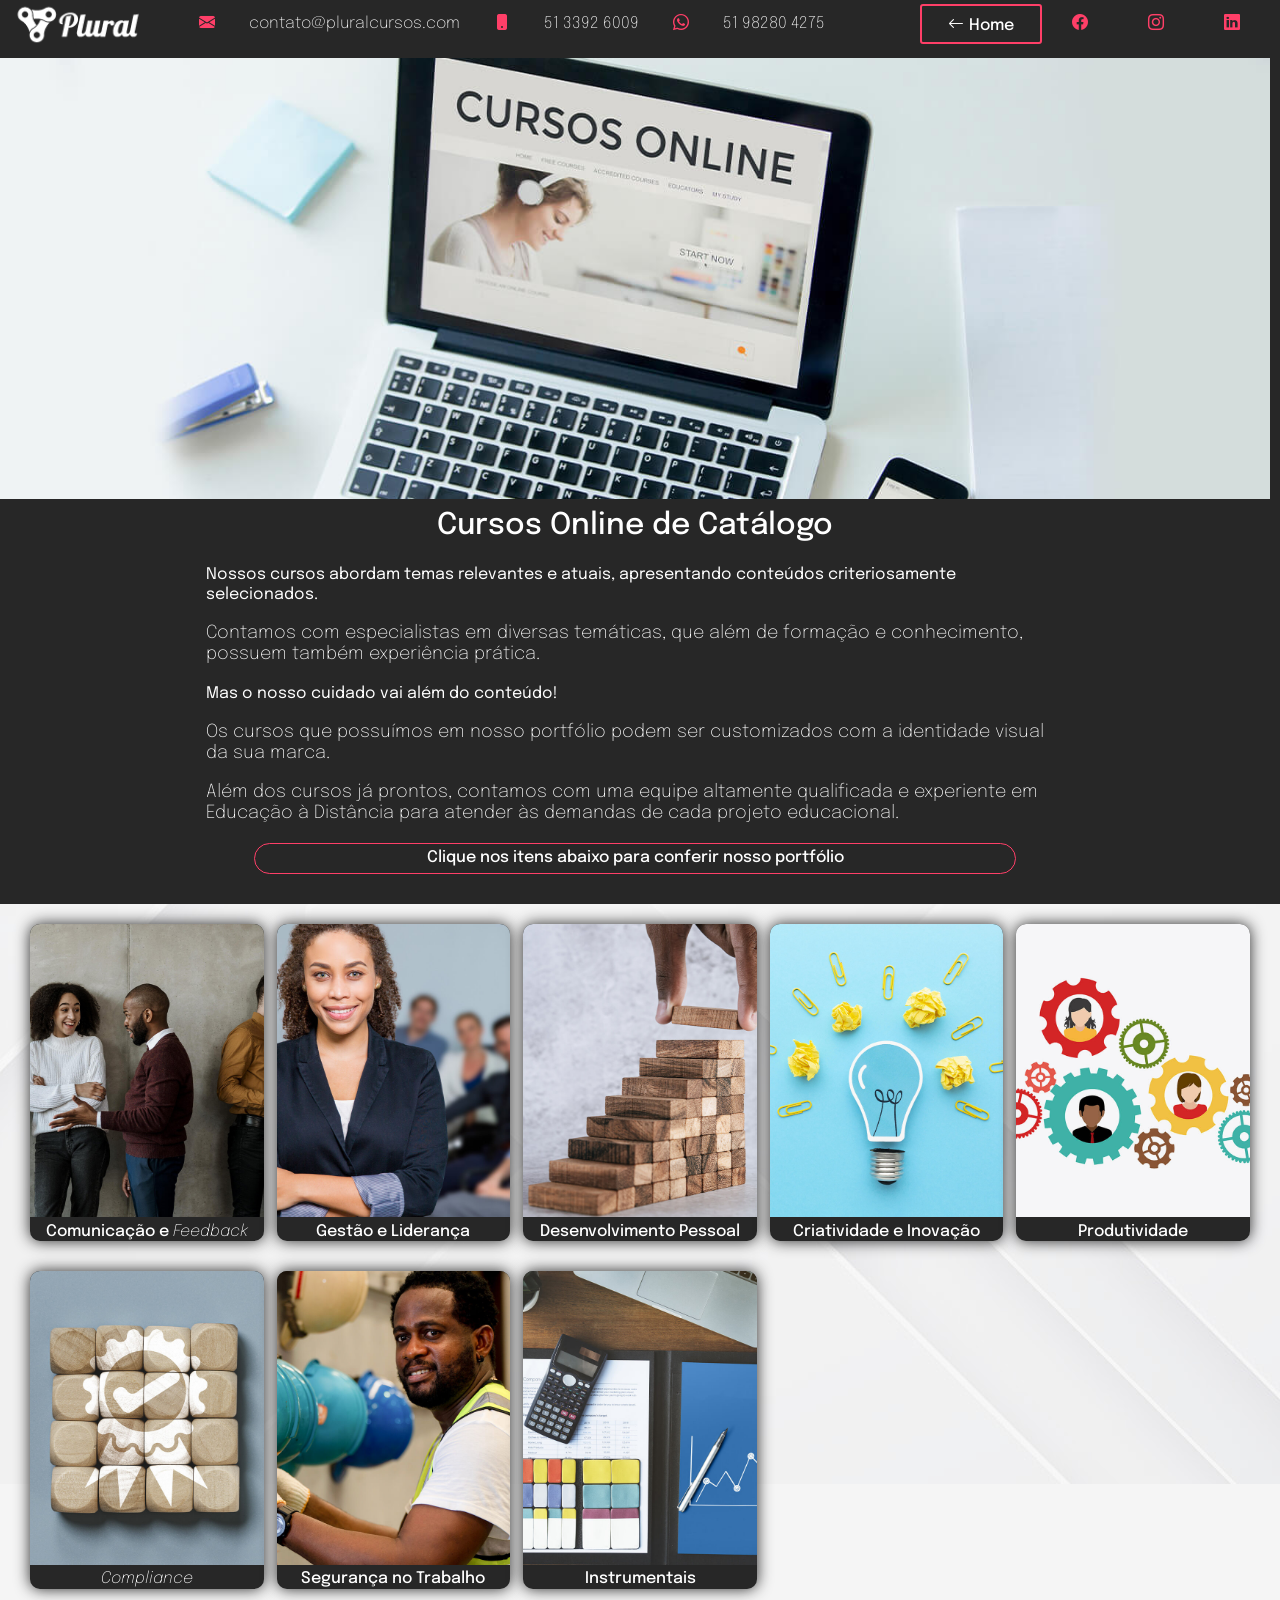
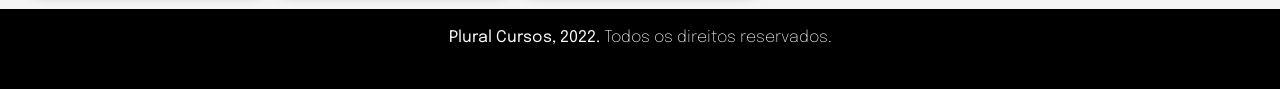
==== cursos-online-catalogo.html @ 54e997fe "modals, style, swipe Ajuste modals, popups, swipe pra mobile" ====
<!DOCTYPE html>
<!--[if lt IE 7]>      <html class="no-js lt-ie9 lt-ie8 lt-ie7"> <![endif]-->
<!--[if IE 7]>         <html class="no-js lt-ie9 lt-ie8"> <![endif]-->
<!--[if IE 8]>         <html class="no-js lt-ie9"> <![endif]-->
<!--[if gt IE 8]>      <html class="no-js"> <![endif]-->
<html>
<head>
    <meta charset="utf-8">
    <meta http-equiv="X-UA-Compatible" content="IE=edge">
    <title></title>
    <meta name="description" content="">
    <meta name="viewport" content="width=device-width, initial-scale=1">
    <link rel="stylesheet" href="assets/css/style.css">
    <link rel="stylesheet" href="assets/css/modal.css">



    <link rel="stylesheet" href="assets/css/normalize.css">
    </link>



    <!--Icons-->
    <link rel="stylesheet" href="https://cdn.jsdelivr.net/npm/bootstrap-icons@1.9.1/font/bootstrap-icons.css">

    <!--GoogleFonts-->
    <link rel="preconnect" href="https://fonts.googleapis.com">
    <link rel="preconnect" href="https://fonts.gstatic.com" crossorigin>
    <link href="https://fonts.googleapis.com/css2?family=Epilogue:wght@200&display=swap" rel="stylesheet">
    <link href="https://fonts.googleapis.com/css2?family=Epilogue:wght@500&display=swap" rel="stylesheet">
    <link href="https://fonts.googleapis.com/css2?family=Epilogue:wght@300&display=swap" rel="stylesheet">
    <link href="https://fonts.googleapis.com/css2?family=Epilogue:wght@400&display=swap" rel="stylesheet">

    <!--Animate-->
    <link rel="stylesheet" href="https://cdnjs.cloudflare.com/ajax/libs/animate.css/4.1.1/animate.min.css" />

    <!--SWIPE-->
    <link rel="stylesheet" href="assets/css/swiper-bundle.min.css">
    </link>

    <!--OUTROS-->





</head>
<body class="homeP-2">

    <div class="headerP">
        <a href="index.html" class="logo"><img src="assets/images/logo_01.png" alt="Logo Plural Cursos"
                class="logo"></a>
        <nav class="menu" id="nav">

            <button aria-label="Abrir Menu" id="menu_mobile" aria-haspopup="true" aria-controls="menu"
                aria-expanded="false">
                <span id="hamburger"></span>


            </button>
            <ul id="menu" role="menu">

                <div class="contatos">
                    <a href="mailto:contato@pluralcursos.com" target="_blank"><i class="bi bi-envelope-fill"></i>
                        contato@pluralcursos.com</a>

                    <a><i class="bi bi-phone-fill"></i>
                        51 3392 6009</a>

                    <a><i class="bi-whatsapp"></i>
                        51 98280 4275</a>
                </div>

                <div class="redesSociais">
                    <a href="index.html" class="aStyle returnHome"><i class="bi bi-arrow-left" style="color:white">
                        </i>Home</a>
                    <a href="https://www.facebook.com/pluralcursosead/" target="_blank"><i
                            class="bi bi-facebook"></i></a>
                    <a href="https://www.instagram.com/pluralcursosead/" target="_blank"><i
                            class="bi bi-instagram"></i></a>
                    <a href="https://www.linkedin.com/in/pluralcursosead/" target="_blank"><i
                            class="bi bi-linkedin"></i></a>
                </div>
            </ul>




        </nav>
    </div>


    </div>
    <div class="containerP">

        <div class="capa">
            <div class="contentSec">
                <div class="imgCapaTam-2"></div>

                <div class="capaTexto">


                    <h1 class="tituloProduto">Cursos Online de Catálogo</h1>
                    <div class="descricao">
                        <p><b>Nossos cursos abordam temas relevantes e atuais, apresentando conteúdos
                                criteriosamente selecionados.</b> </p>
                        <br>
                        <p>Contamos com especialistas em diversas temáticas, que além de formação e conhecimento,
                            possuem também
                            experiência prática.</p>
                        <br>
                        <p><b>Mas o nosso cuidado vai além do conteúdo!</b></p>
                        <br>
                        <p>Os cursos que possuímos em
                            nosso portfólio podem ser customizados com a identidade visual da sua marca.</p>
                        <br>
                        <p>Além dos cursos já
                            prontos, contamos com uma equipe altamente qualificada e experiente em Educação à Distância
                            para
                            atender
                            às demandas de cada projeto educacional.</p>

                    </div>

                    <div class="cliqueItens "><span id="tip-change">Clique nos itens abaixo para conferir nosso
                            portfólio</span></div>

                </div>
            </div>

        </div>

        <div class="cursosContainer">
            <!----======DESKTOP INICIO======-->
            <div class="cursos">
                <button class="btnCourse" data-target="#modal1">
                    <div class="capaCurso"><img src="assets/images/cursos-prateleria/01_cursos_prateleria_plural.jpg">
                    </div>
                    <div class="tituloCurso">Comunicação e <i>Feedback</i>
                    </div>
                </button>
            </div>

            <div class="cursos">
                <button type="button" class="btnCourse" data-target="#modal2">
                    <div class="capaCurso"><img src="assets/images/cursos-prateleria/02_cursos_prateleria_plural.jpg">
                    </div>
                    <div class="tituloCurso">Gestão e Liderança</div>
                </button>
            </div>

            <div class="cursos">
                <button type="button" class="btnCourse" data-target="#modal3">
                    <div class="capaCurso"><img src="assets/images/cursos-prateleria/03_cursos_prateleria_plural.jpg">
                    </div>
                    <div class="tituloCurso">Desenvolvimento Pessoal</div>
                </button>
            </div>

            <div class="cursos">
                <button type="button" class="btnCourse" data-target="#modal4">
                    <div class="capaCurso"><img src="assets/images/cursos-prateleria/04_cursos_prateleria_plural.jpg">
                    </div>
                    <div class="tituloCurso">Criatividade e Inovação</div>
                </button>
            </div>

            <div class="cursos">
                <button type="button" class="btnCourse" data-target="#modal5">
                    <div class="capaCurso"><img src="assets/images/cursos-prateleria/05_cursos_prateleria_plural.jpg">
                    </div>
                    <div class="tituloCurso">Produtividade</div>
                </button>
            </div>

            <div class="cursos">
                <button type="button" class="btnCourse" data-target="#modal6">
                    <div class="capaCurso"><img src="assets/images/cursos-prateleria/06_cursos_prateleria_plural.jpg">
                    </div>
                    <div class="tituloCurso"><i>Compliance</i></div>
                </button>
            </div>

            <div class="cursos">
                <button type="button" class="btnCourse" data-target="#modal7">
                    <div class="capaCurso"><img src="assets/images/cursos-prateleria/07_cursos_prateleria_plural.jpg">
                    </div>
                    <div class="tituloCurso">Segurança no Trabalho</div>
                </button>
            </div>

            <div class="cursos">
                <button type="button" class="btnCourse" data-target="#modal8">
                    <div class="capaCurso"><img src="assets/images/cursos-prateleria/08_cursos_prateleria_plural.jpg">
                    </div>
                    <div class="tituloCurso">Instrumentais</div>
                </button>
            </div>
            <!----======DESKTOP FIM======-->


        </div>
        <!----======SWIPER INICIO======-->

        <!--SWIPER 1-->
        <div class="swiper-Container">
            <div class="cursos-Swiper">
                <div class="swiper-wrapper">

                    <!--CARD 1-->
                    <div class="swiper-slide">
                        <button type="button" class="btnCourse" data-target="#modal1">
                            <img src="assets/images/cursos-prateleria/01_cursos_prateleria_plural.jpg">
                            <div class="tituloCurso">Comunicação e <i>Feedback</i>


                            </div>

                        </button>

                    </div>
                    <!--CARD 2-->
                    <div class="swiper-slide">
                        <button type="button" class="btnCourse" data-target="#modal2">
                            <img src="assets/images/cursos-prateleria/02_cursos_prateleria_plural.jpg">
                            <div class="tituloCurso">Gestão e Liderança

                            </div>

                        </button>

                    </div>
                    <!--CARD 3-->
                    <div class="swiper-slide" data-modal="modal3">
                        <button type="button" class="btnCourse" data-target="#modal3">
                            <img src="assets/images/cursos-prateleria/03_cursos_prateleria_plural.jpg">
                            <div class="tituloCurso">Desenvolvimento Pessoal

                            </div>


                        </button>



                    </div>
                    <!--CARD 4-->
                    <div class="swiper-slide" data-modal="modal4">
                        <button type="button" class="btnCourse" data-target="#modal4">
                            <img src="assets/images/cursos-prateleria/04_cursos_prateleria_plural.jpg">
                            <div class="tituloCurso">Criatividade e Inovação
                            </div>


                        </button>



                    </div>
                    <!--CARD 5-->
                    <div class="swiper-slide" data-modal="modal5">
                        <button type="button" class="btnCourse" data-target="#modal5">
                            <img src="assets/images/cursos-prateleria/05_cursos_prateleria_plural.jpg">
                            <div class="tituloCurso">Produtividade

                            </div>


                        </button>



                    </div>
                    <!--CARD 6-->
                    <div class="swiper-slide" data-modal="modal6">
                        <button type="button" class="btnCourse" data-target="#modal6">
                            <img src="assets/images/cursos-prateleria/06_cursos_prateleria_plural.jpg">
                            <div class="tituloCurso"><i>Compliance</i>

                            </div>

                        </button>

                    </div>
                    <!--CARD 7-->
                    <div class="swiper-slide" data-modal="modal7">
                        <button type="button" class="btnCourse" data-target="#modal7">
                            <img src="assets/images/cursos-prateleria/07_cursos_prateleria_plural.jpg">
                            <div class="tituloCurso">Segurança no Trabalho

                            </div>

                        </button>

                    </div>
                    <!--CARD 8-->
                    <div class="swiper-slide" data-modal="modal8">
                        <button type="button" class="btnCourse" data-target="#modal8">
                            <img src="assets/images/cursos-prateleria/08_cursos_prateleria_plural.jpg">
                            <div class="tituloCurso">Instrumentais</div>


                        </button>

                    </div>

                </div>
            </div>

            <div class="swiper-pagination"></div>
        </div>

        <!--SWIPER 1 FIM-->








    </div>




    <!----======SWAPPER FIM======-->


    </div>

    <!--===========MODALS START===========-->

    <div id="overlay"></div>

    <!--MODAL 1 START-->

    <div class="popup" id="modal1">
        <div class="capa-modal">


            <div class="img-capa-modal" style="background-image: url('./assets/images/cursos-prateleria/01_cursos_prateleria_plural.jpg');">






                <div class="text-modal-container">
                    <div class="texto-capa-modal">
                        <div class="close-btn-wrapper">
                            <div class="popup-close popup-close-a">x</div>
                        </div>
                        <h1 class="titulo-capa-modal">Comunicação e Feedback</h1>

                        <div class="descricao-capa-modal">
                            <ul>
                                <li>A Importância do Feedback</li>
                                <li>Como Falar Bem: Guia Rápido</li>
                                <li>Comunicação Assertiva: Fale e Influencie</li>
                                <li>Comunicação Interpessoal</li>
                                <li>Feedback para Gestores e Líderes</li>
                                <li>Gestão de Conflitos e Comunicação Não Violenta</li>
                            </ul>

                        </div>

                    </div>
                    <div class="popup-close popup-close-b"><span>Fechar</span></div>
                </div>
            </div>
        </div>
    </div>

    <!--MODAL 1 END-->

    <!--MODAL 2 START-->

    <div class="popup" id="modal2">
        <div class="capa-modal">


            <div class="img-capa-modal" style="background-image: url('./assets/images/cursos-prateleria/02_cursos_prateleria_plural.jpg');">






                <div class="text-modal-container">
                    <div class="texto-capa-modal">
                        <div class="close-btn-wrapper">
                            <div class="popup-close popup-close-a">x</div>
                        </div>
                        <h1 class="titulo-capa-modal">Comunicação e Feedback</h1>

                        <div class="descricao-capa-modal">
                            <ul>
                                <li>A Importância do Feedback</li>
                                <li>Como Falar Bem: Guia Rápido</li>
                                <li>Comunicação Assertiva: Fale e Influencie</li>
                                <li>Comunicação Interpessoal</li>
                                <li>Feedback para Gestores e Líderes</li>
                                <li>Gestão de Conflitos e Comunicação Não Violenta</li>
                            </ul>

                        </div>

                    </div>
                    <div class="popup-close popup-close-b"><span>Fechar</span></div>
                </div>
            </div>
        </div>
    </div>

    <!--MODAL 2 END-->

    <!--MODAL 3 START-->

    <div class="popup" id="modal3">
        <div class="capa-modal">


            <div class="img-capa-modal" style="background-image: url('./assets/images/cursos-prateleria/03_cursos_prateleria_plural.jpg');">






                <div class="text-modal-container">
                    <div class="texto-capa-modal">
                        <div class="close-btn-wrapper">
                            <div class="popup-close popup-close-a">x</div>
                        </div>
                        <h1 class="titulo-capa-modal">Comunicação e Feedback</h1>

                        <div class="descricao-capa-modal">
                            <ul>
                                <li>A Importância do Feedback</li>
                                <li>Como Falar Bem: Guia Rápido</li>
                                <li>Comunicação Assertiva: Fale e Influencie</li>
                                <li>Comunicação Interpessoal</li>
                                <li>Feedback para Gestores e Líderes</li>
                                <li>Gestão de Conflitos e Comunicação Não Violenta</li>
                            </ul>

                        </div>

                    </div>
                    <div class="popup-close popup-close-b"><span>Fechar</span></div>
                </div>
            </div>
        </div>
    </div>

    <!--MODAL 3 END-->

    <!--MODAL 4 START-->

    <div class="popup" id="modal4">
        <div class="capa-modal">


            <div class="img-capa-modal" style="background-image: url('./assets/images/cursos-prateleria/04_cursos_prateleria_plural.jpg');">






                <div class="text-modal-container">
                    <div class="texto-capa-modal">
                        <div class="close-btn-wrapper">
                            <div class="popup-close popup-close-a">x</div>
                        </div>
                        <h1 class="titulo-capa-modal">Comunicação e Feedback</h1>

                        <div class="descricao-capa-modal">
                            <ul>
                                <li>A Importância do Feedback</li>
                                <li>Como Falar Bem: Guia Rápido</li>
                                <li>Comunicação Assertiva: Fale e Influencie</li>
                                <li>Comunicação Interpessoal</li>
                                <li>Feedback para Gestores e Líderes</li>
                                <li>Gestão de Conflitos e Comunicação Não Violenta</li>
                            </ul>

                        </div>

                    </div>
                    <div class="popup-close popup-close-b"><span>Fechar</span></div>
                </div>
            </div>
        </div>
    </div>

    <!--MODAL 4 END-->

    <!--MODAL 5 START-->

    <div class="popup" id="modal5">
        <div class="capa-modal">


            <div class="img-capa-modal" style="background-image: url('./assets/images/cursos-prateleria/05_cursos_prateleria_plural.jpg');">






                <div class="text-modal-container">
                    <div class="texto-capa-modal">
                        <div class="close-btn-wrapper">
                            <div class="popup-close popup-close-a">x</div>
                        </div>
                        <h1 class="titulo-capa-modal">Comunicação e Feedback</h1>

                        <div class="descricao-capa-modal">
                            <ul>
                                <li>A Importância do Feedback</li>
                                <li>Como Falar Bem: Guia Rápido</li>
                                <li>Comunicação Assertiva: Fale e Influencie</li>
                                <li>Comunicação Interpessoal</li>
                                <li>Feedback para Gestores e Líderes</li>
                                <li>Gestão de Conflitos e Comunicação Não Violenta</li>
                            </ul>

                        </div>

                    </div>
                    <div class="popup-close popup-close-b"><span>Fechar</span></div>
                </div>
            </div>
        </div>
    </div>

    <!--MODAL 5 END-->

    <!--MODAL 6 START-->

    <div class="popup" id="modal6">
        <div class="capa-modal">


            <div class="img-capa-modal" style="background-image: url('./assets/images/cursos-prateleria/06_cursos_prateleria_plural.jpg');">






                <div class="text-modal-container">
                    <div class="texto-capa-modal">
                        <div class="close-btn-wrapper">
                            <div class="popup-close popup-close-a">x</div>
                        </div>
                        <h1 class="titulo-capa-modal">Comunicação e Feedback</h1>

                        <div class="descricao-capa-modal">
                            <ul>
                                <li>A Importância do Feedback</li>
                                <li>Como Falar Bem: Guia Rápido</li>
                                <li>Comunicação Assertiva: Fale e Influencie</li>
                                <li>Comunicação Interpessoal</li>
                                <li>Feedback para Gestores e Líderes</li>
                                <li>Gestão de Conflitos e Comunicação Não Violenta</li>
                            </ul>

                        </div>

                    </div>
                    <div class="popup-close popup-close-b"><span>Fechar</span></div>
                </div>
            </div>
        </div>
    </div>

    <!--MODAL 6 END-->

    <!--MODAL 7 START-->

    <div class="popup" id="modal7">
        <div class="capa-modal">


            <div class="img-capa-modal" style="background-image: url('./assets/images/cursos-prateleria/07_cursos_prateleria_plural.jpg');">






                <div class="text-modal-container">
                    <div class="texto-capa-modal">
                        <div class="close-btn-wrapper">
                            <div class="popup-close popup-close-a">x</div>
                        </div>
                        <h1 class="titulo-capa-modal">Comunicação e Feedback</h1>

                        <div class="descricao-capa-modal">
                            <ul>
                                <li>A Importância do Feedback</li>
                                <li>Como Falar Bem: Guia Rápido</li>
                                <li>Comunicação Assertiva: Fale e Influencie</li>
                                <li>Comunicação Interpessoal</li>
                                <li>Feedback para Gestores e Líderes</li>
                                <li>Gestão de Conflitos e Comunicação Não Violenta</li>
                            </ul>

                        </div>

                    </div>
                    <div class="popup-close popup-close-b"><span>Fechar</span></div>
                </div>
            </div>
        </div>
    </div>

    <!--MODAL 7 END-->

    <!--MODAL 8 START-->

    <div class="popup" id="modal8">
        <div class="capa-modal">


            <div class="img-capa-modal" style="background-image: url('./assets/images/cursos-prateleria/08_cursos_prateleria_plural.jpg');">






                <div class="text-modal-container">
                    <div class="texto-capa-modal">
                        <div class="close-btn-wrapper">
                            <div class="popup-close popup-close-a">x</div>
                        </div>
                        <h1 class="titulo-capa-modal">Comunicação e Feedback</h1>

                        <div class="descricao-capa-modal">
                            <ul>
                                <li>A Importância do Feedback</li>
                                <li>Como Falar Bem: Guia Rápido</li>
                                <li>Comunicação Assertiva: Fale e Influencie</li>
                                <li>Comunicação Interpessoal</li>
                                <li>Feedback para Gestores e Líderes</li>
                                <li>Gestão de Conflitos e Comunicação Não Violenta</li>
                            </ul>

                        </div>

                    </div>
                    <div class="popup-close popup-close-b"><span>Fechar</span></div>
                </div>
            </div>
        </div>
    </div>

    <!--MODAL 8 END-->







    <!--===========MODALS END===========-->


    <script src="assets/js/modal.js" async defer></script>
    <script src="assets/js/script.js" async defer></script>
    <script src="https://code.jquery.com/jquery-3.6.0.min.js"
        integrity="sha256-/xUj+3OJU5yExlq6GSYGSHk7tPXikynS7ogEvDej/m4=" crossorigin="anonymous"></script>
    <script src="assets/js/swiper-bundle.min.js"></script>
    <script>
        const swiper = new Swiper(".cursos-Swiper", {
            effect: 'coverflow',
            grabCursor: true,
            centeredSlides: true,
            slidesPerView: "auto",
            coverflowEffect: {
                rotate: 0,
                stretch: 0,
                depth: 100,
                modifier: 2,
                slideShadows: true,
            },
            pagination: {
                el: ".swiper-pagination",
            },
        });
    </script>


    <!--SCRIPT TIP INICIO-->
    <script>




        $(document).ready(function () {
            var listenerAttached = false;
            var resizeFix = function () {
                var w = $(window).width();
                if (!listenerAttached && w <= 600) {


                    $("#tip-change").text("Arraste e clique nos itens abaixo para conferir nosso portfólio");
                    listenerAttached = true;

                } else if (listenerAttached && w > 600) {
                    $("#tip-change").text("Clique nos itens abaixo para conferir nosso portfólio");
                    listenerAttached = false;
                }
            };

            resizeFix();

            $(window).resize(function () {
                resizeFix();
            });
        });




    </script>
    <!--SCRIPT TIP INICIO-->

    <!--INITIALIZE SWIPER-->







    <footer>
        <p><b>Plural Cursos, 2022.</b> Todos os direitos reservados.</p>
    </footer>
</body>
</html>
---- assets/css/style.css ----
* {
  padding: 0;
  margin: 0;
  font-family: "Epilogue", sans-serif;
  font-weight: 200;
  box-sizing: border-box;
  font-size: 16px;
}

.homeP {
  width: 100%;
  min-height: 100vh;
  background-color: #f5f5f5;
  margin: 0;
  padding: 0;
  display: flex;
  justify-items: center;
  flex-direction: column;
  background-image: url("../images/plural-background.jpg");
  background-repeat: no-repeat;
  background-position: center;
}

.headerP {
  width: 100%;
  background-color: #272727;
  height: 48px;
  display: flex;
  margin: 0;
  padding: 0;
  justify-content: space-between;
  line-height: 48px;
}

.logo {
  height: 3em;
  display: flex;
}

.menu {
  width: 100%;
  display: flex;
  justify-content: space-between;
  margin: 0px 10px;
}

#menu {
  width: 100%;
  display: flex;
  justify-content: space-between;
}

.contatos {
  display: flex;
  justify-content: space-between;
}

.redesSociais {
  display: flex;
  justify-content: space-between;
  width: 350px;
}

.contatos a {
  color: #fff;
  text-decoration: none;
  margin-left: 4px;
}

.redesSociais i,
.contatos i {
  color: #ff3f68;
  margin: 0px 30px 0px 30px;
}

.returnHome {
  display: flex;
  justify-content: space-between;
  margin: 4px 0;
  box-sizing: border-box;
}

.aStyle {
  text-align: center;
  color: white;
  text-decoration: none;
  font-weight: 500;
  width: 100%;
  border: solid #ff3f68 2px;
  border-radius: 3px;
  display: flex;
  justify-content: center;
  line-height: 40px;
}

.aStyle:hover {
  border: none;
  background-color: #ff3f68;
}

.aStyle i {
  margin-right: 5px;
  margin-left: 0;
}

.group {
  display: flex;
  align-items: center;
  justify-content: space-around;
  flex-direction: column;
  background-color: #272727;
  width: 280px;
  padding: 15px 15px;
  border-radius: 30px;
  min-height: 350px;
  margin: auto auto;
  box-shadow: 0px 5px 10px #272727;
  box-sizing: border-box;
}

.instrucao {
  font-size: 1.125em;
  font-weight: 400;
  color: #fff;
  text-align: center;
  margin: 40px auto 20px auto;
}

.divider {
  margin-top: 10px;
  width: 100%;
  flex-direction: row !important;
  text-align: center;
}

.ouDivider {
  display: flex;
  margin: 11px auto 25px;
  width: 43%;
  border-bottom: 1px solid #fff;
  line-height: 0.1em;
}

.ouDividerLeft {
  float: left;
}

.ouDividerRight {
  float: right;
}

.ouDividerText {
  float: left;
  margin: 0px 6px;
}

.selectOption {
  width: 100%;
  display: flex;
  justify-content: center;
  min-height: 100px;
  margin: 0 auto;
  background-color: #f5f5f5;
  flex-direction: column;
  padding: 10px 10px;
  border-radius: 10px;
  box-sizing: border-box;
}

.selectOption p {
  font-weight: bold !important;
  margin: 5px auto;
  text-align: center;
}

.tipoProduto {
  display: flex;
  flex-direction: column;
  margin: 0px 5px;
  padding: 0 5px;
  box-sizing: border-box;
}

.logoProdutos {
  width: 100%;
  display: flex;
  flex-direction: column;
}

.logoProdutos img {
  margin: auto;
  height: 5vh;
}

.tipoProduto a {
  color: #fff;
  font-weight: 500;
  text-decoration: none;
  font-size: 1.0625em;
  text-align: center;
  width: 80%;
  background-color: #ff3f68;
  padding: 5px 5px;
  border-radius: 10px;
  margin: 0 auto;
  box-sizing: border-box;
}

.homeP-2 {
  width: 100%;
  min-height: 100vh;
  background-color: #f5f5f5;
  margin: 0;
  padding: 0;
  display: flex;
  justify-items: center;
  flex-direction: column;
  background-image: url("../images/plural-background.jpg");
  background-repeat: no-repeat;
  background-position: center;
}

.containerP {
  width: 100%;
  display: flex;
  justify-content: space-around;
  justify-items: center;
  flex-direction: column;
  margin: 0 auto;
}

.capaTexto {
  width: 40%;
  margin-right: 40%;
  min-height: 43vh;
  display: flex;
  justify-content: center;
  flex-direction: column;
}

.imgCapaTam-2 {
  display: none;
}

#menu_mobile {
  display: none;
}

.contentSec {
  display: flex;
  flex-flow: column nowrap;
  align-items: center;
  padding: 0px 10px 0px 0px;
  min-height: 43vh;
}

.tituloProduto {
  font-weight: 500;
  font-size: 3.125em;
  color: #fff;
}

.descricao {
  width: 90%;
  display: flex;
  justify-content: left;
  flex-direction: column;
}

.descricao p {
  font-size: 1.125em;
  color: #fff;
}

.cliqueItens {
  margin-top: 20px;
  display: flex;
  border: solid #ff3f68 1px;
  border-radius: 30px;
  width: 90%;
  padding: 5px 10px;
  justify-content: center;
}

#tip-change {
  text-align: center;
  color: #fff;
  font-weight: 500;
}

.capa {
  width: 100%;
  min-height: 43vh;
  background-color: #272727;
  background-image: url("../images/plural-cursos-palestra-bg.jpg");
  background-repeat: no-repeat;
  background-position: center;
  background-size: cover;
  padding: 10px 0;
}

.cursosContainer {
  width: 100%;
  padding: 10px 30px;
  display: grid;
  grid-template-columns: repeat(auto-fill, 400px);
  justify-content: space-between;
  justify-items: center;
  grid-gap: 20px;
}

.cursosContainer button {
  background: none;
  color: inherit;
  border: none;
  padding: 0;
  font: inherit;
  cursor: pointer;
  outline: inherit;
}

.cursos {
  background-color: #272727;
  border-radius: 10px;
  margin: 10px 10px;
  box-shadow: 0px 0px 15px #272727;
}

.cursos a {
  text-decoration: none;
}

.cursos img {
  width: 100%;
  border-radius: 10px 10px 0px 0px;
}

.tituloCurso {
  text-align: center;
  color: #fff;
  margin: 3px 5px;
  font-weight: 500;
}

.swiper-Container {
  display: none;
}

footer {
  width: 100%;
  padding-top: 20px;
  color: #fff;
  height: 80px;
  text-align: center;
  font-size: 0.875em;
  background-color: #000000;
}

.anim-1 {
  -webkit-animation-delay: 0.2s;
          animation-delay: 0.2s;
}

.anim-2 {
  -webkit-animation-delay: 0.4s;
          animation-delay: 0.4s;
}

.cursos:hover {
  transform: scale(1.05);
  transition: 0.5s;
  z-index: 5;
}

.cursos a:hover {
  text-decoration: none;
}

.tituloCurso:hover {
  color: #ff3f68;
}

@media only screen and (max-width: 1317px) {
  .capa {
    background-image: none;
  }
  .imgCapaTam-2 {
    width: 100%;
    min-height: 49vh;
    background-image: url("../images/plural-cursos-palestra-bg-2.jpg");
    background-position: top;
    background-size: cover;
    display: flex;
    background-repeat: no-repeat;
    justify-content: center;
  }
  .capaTexto {
    width: 75%;
    margin: 0 auto;
    min-height: 43vh;
    display: flex;
    justify-content: center;
    flex-direction: column;
  }
  .tituloProduto {
    text-align: center;
    font-size: 30px;
    margin-top: 10px;
  }
  .descricao {
    width: 90%;
    display: flex;
    justify-content: left;
    flex-direction: column;
    margin: 0 auto;
  }
  .cliqueItens {
    text-align: center;
    justify-content: center;
    margin: 20px auto;
    width: 80%;
  }
  .cursosContainer {
    grid-template-columns: repeat(auto-fill, 30%);
    grid-gap: 5px;
  }
  /*.cursos{
    width: 34.40vh;
  }*/
}
@media only screen and (max-width: 1739px) {
  .cursosContainer {
    grid-template-columns: repeat(auto-fill, 41.58vh);
    grid-gap: 20px;
  }
}
@media only screen and (max-width: 1623px) {
  .cursosContainer {
    grid-template-columns: repeat(auto-fill, 36.38vh);
    grid-gap: 20px;
  }
}
@media only screen and (max-width: 1436px) {
  .cursosContainer {
    grid-template-columns: repeat(auto-fill, 32.22vh);
    grid-gap: 20px;
  }
}
@media only screen and (max-width: 1287px) {
  .cursosContainer {
    grid-template-columns: repeat(auto-fill, 25.98vh);
    grid-gap: 10px;
  }
  .btnCourse {
    width: 100%;
    height: 100%;
    display: flex;
    justify-content: space-between;
    flex-direction: column;
  }
  .cursos {
    width: 100%;
    border-radius: 10px 10px 10px 10px;
    min-height: 32.64vh;
  }
  .cursos img {
    width: 25.98vh;
    height: 32.64vh;
    -o-object-fit: cover;
       object-fit: cover;
  }
  .tituloCurso {
    width: 100%;
    height: auto;
    justify-content: center;
    margin: 0 auto;
  }
}
@media only screen and (max-width: 1209px) {
  .redesSociais i,
.contatos i {
    margin: 0px 5px 0px 5px;
  }
  .redesSociais {
    width: 200px;
  }
}
@media only screen and (max-width: 1035px) {
  .cursosContainer {
    grid-template-columns: repeat(auto-fill, 21.82vh);
    grid-gap: 10px;
  }
  .btnCourse {
    width: 100%;
    height: 100%;
    display: flex;
    justify-content: space-between;
    flex-direction: column;
  }
  .cursos {
    width: 100%;
    border-radius: 10px 10px 10px 10px;
    min-height: 27.44vh;
  }
  .cursos img {
    width: 21.82vh;
    height: 27.44vh;
    -o-object-fit: cover;
       object-fit: cover;
  }
  .tituloCurso {
    width: 100%;
    height: auto;
    justify-content: center;
    margin: 0 auto;
  }
}
@media only screen and (max-width: 920px) {
  #menu {
    display: block;
    position: absolute;
    top: 48px;
    width: 100%;
    left: 0;
    background: #272727;
    display: block;
    height: 0px;
    transition: 0.6s;
    z-index: 1000;
    visibility: hidden;
    overflow-y: hidden;
  }
  #nav.active #menu {
    height: calc(100vh - 48px);
    visibility: visible;
  }
  #menu a {
    padding: 1rem 0;
    margin: 0 1rem;
    border-bottom: 2px solid #070707;
  }
  #menu_mobile {
    width: 100%;
    justify-content: right;
    align-items: center;
    display: flex;
    padding: 0.5rem 0.5rem;
    font-size: 1rem;
    border: none;
    background: none;
    cursor: pointer;
  }
  #hamburger {
    color: #ff3f68;
    border-top: 2px solid;
    width: 20px;
  }
  #hamburger::after,
#hamburger::before {
    content: "";
    display: block;
    width: 20px;
    height: 2px;
    background: currentColor;
    margin-top: 5px;
    transition: 0.3s;
    position: relative;
  }
  #nav.active #hamburger {
    border-top-color: transparent;
  }
  #nav.active #hamburger::before {
    transform: rotate(135deg);
  }
  #nav.active #hamburger::after {
    transform: rotate(-135deg);
    top: -7px;
  }
  .imgCapaTam-2 {
    width: 100%;
    min-height: 30vh;
  }
  .cursosContainer {
    grid-template-columns: repeat(auto-fill, 30%);
    grid-gap: 10px;
  }
  .btnCourse {
    width: 100%;
    height: 100%;
    display: flex;
    justify-content: space-between;
    flex-direction: column;
  }
  .cursos {
    width: 100%;
    border-radius: 10px 10px 10px 10px;
    min-height: 27.44vh;
  }
  .cursos img {
    width: 100%;
    height: 27.44vh;
    -o-object-fit: cover;
       object-fit: cover;
  }
  .tituloCurso {
    width: 100%;
    height: auto;
    justify-content: center;
    margin: 0 auto;
    align-items: center;
  }
  .capaTexto {
    width: 100%;
    padding: 0;
  }
  .descricao {
    width: 100%;
    padding: 0 10px;
  }
  .contatos {
    display: flex;
    flex-direction: column;
  }
  .redesSociais {
    width: 300px;
  }
  .redesSociais a {
    border: none !important;
  }
  .returnHome {
    margin: 0px 0;
  }
}
@media only screen and (max-width: 920px) {
  .cursosContainer {
    grid-template-columns: repeat(auto-fill, 23%);
    grid-gap: 10px;
  }
  .btnCourse {
    width: 100%;
    height: 100%;
    display: flex;
    justify-content: space-between;
    flex-direction: column;
  }
  .cursos {
    width: 100%;
    border-radius: 10px 10px 10px 10px;
    min-height: 19.54vh;
  }
  .cursos img {
    width: 100%;
    height: 19.54vh;
    -o-object-fit: cover;
       object-fit: cover;
  }
  .tituloCurso {
    width: 95%;
    height: auto;
    justify-content: center;
    margin: 0 auto;
    align-items: center;
    font-size: 0.93em;
  }
  .swiper-slide-active {
    filter: blur(0);
  }
}
@media only screen and (max-width: 676px) {
  .cursosContainer {
    display: none;
  }
  :root {
    --swiper-theme-color: #FF3F68 !important;
  }
  .swiper-slide button {
    background: none;
    color: inherit;
    border: none;
    padding: 0;
    font: inherit;
    cursor: pointer;
    outline: inherit;
  }
  .swiper-Container {
    display: flex;
    align-items: center;
    position: relative;
    width: 100%;
    min-width: 500px;
    min-height: 60vh;
    display: flex;
    justify-content: center;
    overflow: hidden;
  }
  .swiper-container-3d .swiper-slide-shadow-left {
    background-image: linear-gradiente(to left, rgba(0, 0, 0, 0.5), rgba(0, 0, 0, 0));
  }
  .cursos-Swiper {
    width: 50%;
    padding-top: 50px;
    padding-bottom: 50px;
  }
  .swiper {
    width: 100%;
    padding-top: 50px;
    padding-bottom: 50px;
  }
  .swiper-slide {
    background-position: center;
    background-size: cover;
    min-width: 300px;
    background-color: #272727;
    border-radius: 15px;
    box-shadow: 0 15px 50px rgba(0, 0, 0, 0.2);
    filter: blur(4px);
  }
  .swiper-slide-active {
    filter: blur(0);
  }
  .swiper-slide-shadow-left, .swiper-slide-shadow-right {
    border-radius: 15px;
  }
  .swiper-slide img {
    background-position-x: left;
    width: 100%;
    height: 60vh;
    -o-object-fit: cover;
       object-fit: cover;
    border-radius: 15px 15px 0 0;
  }
  .tituloCurso {
    background-color: #272727;
    border-radius: 0 0 15px 15px;
    width: 100%;
    font-size: 1.125em;
  }
}
@media only screen and (max-width: 414px) {
  .cursosContainer {
    grid-template-columns: repeat(auto-fill, 48%);
    grid-gap: 3px;
  }
  .btnCourse {
    width: 100%;
    height: 100%;
    display: flex;
    justify-content: space-between;
    flex-direction: column;
  }
  .cursos {
    width: 100%;
    border-radius: 10px 10px 10px 10px;
    min-height: 19.64vh;
  }
  .cursos img {
    width: 100%;
    height: 19.64vh;
    -o-object-fit: cover;
       object-fit: cover;
  }
  .tituloCurso {
    width: 100%;
    height: auto;
    justify-content: center;
    margin: 0 auto;
    align-items: center;
    font-size: 0.93em;
  }
  footer {
    padding-left: 5px;
    padding-right: 5px;
  }
  .swiper-Container {
    display: flex;
    align-items: center;
    position: relative;
    min-width: 300px;
    min-height: 60vh;
    display: flex;
    justify-content: center;
    overflow: hidden;
  }
  .cursos-Swiper {
    width: 50%;
    padding-top: 50px;
    padding-bottom: 50px;
  }
  .swiper {
    width: 80%;
    padding-top: 50px;
    padding-bottom: 50px;
  }
  .swiper-slide {
    background-position: center;
    background-size: cover;
    width: 100%;
    background-color: #272727;
    border-radius: 15px;
    box-shadow: 0 15px 50px rgba(0, 0, 0, 0.2);
    filter: blur(4px);
  }
  .swiper-slide-active {
    filter: blur(0);
  }
}
@media only screen and (min-width: 0px) and (max-width: 360px) {
  .homeP {
    min-width: 360px;
  }
  .capaTexto {
    min-width: 360px;
  }
  .imgCapaTam-2 {
    min-width: 100%;
  }
  .cursosContainer {
    min-width: 360px;
  }
  .swiper-slide-active {
    filter: blur(0);
  }
}/*# sourceMappingURL=style.css.map */
---- assets/css/modal.css ----
.popup-wrapper {
  display: none;
  position: fixed;
  top: 0;
  left: 0;
  width: 100%;
  height: 100%;
}

#overlay {
  display: none;
  background-color: rgba(33, 33, 33, 0.5);
  position: fixed;
  top: 0;
  left: 0;
  width: 100%;
  height: 100%;
  z-index: 49;
  transition: top 0.5s ease-in-out;
}

#overlay.active {
  display: block;
}

.popup {
  text-align: center;
  width: 60%;
  max-height: 10px;
  margin: 10% auto;
  padding: 20px;
  position: fixed;
  top: -90%;
  left: 50%;
  transform: translate(-50%, -50%);
  border-radius: 10px;
  z-index: 50;
  transition: top 0.5s ease-in-out;
  border-radius: 15px;
}

.capa-modal {
  min-width: 521px;
}

.popup.active {
  top: 0%;
}

.popup-close-a {
  width: 20px;
  height: 20px;
  font-size: 15px;
  background-color: #ff3f68;
  border-radius: 50%;
  text-align: center;
  line-height: 20px;
  color: #fff;
  font-weight: 500;
  cursor: pointer;
  position: absolute;
  resize: none;
  right: 0px;
  top: 0px;
  font-size: 16px;
}

.close-btn-wrapper {
  position: relative;
}

.popup-close-b {
  width: 100%;
  display: flex;
  justify-content: center;
  cursor: pointer;
  height: 30px;
}

.popup-close-b span {
  background-color: #ff3f68;
  border-radius: 5px;
  font-weight: 500;
  line-height: 30px;
  text-align: center;
  color: #fff;
  width: 200px;
}

.popup-close i {
  color: #ff3f68;
}

.btnCourse {
  cursor: pointer;
}

.img-capa-modal {
  width: 100%;
  justify-content: space-between;
  flex-direction: column;
  border-radius: 15px;
  display: flex;
  min-height: 60vh;
  background-repeat: no-repeat;
  background-size: cover;
  border: solid #7a7a7a 1px;
}

.text-modal-container {
  background: linear-gradient(270deg, rgba(255, 255, 255, 0.1), #ffffff 58%);
  display: flex;
  flex-direction: column;
  justify-content: space-between;
  padding: 10px 15px;
  border-radius: 15px;
  min-height: 60vh;
}

.texto-capa-modal {
  height: 100%;
  display: flex;
  flex-direction: column;
  justify-content: space-between;
}

.titulo-capa-modal,
.descricao-capa-modal {
  color: #272727;
  width: 100%;
  display: flex;
  justify-content: left;
  border-radius: 15px;
  text-align: left;
}

.titulo-capa-modal {
  font-weight: bold;
}

.descricao-capa-modal li {
  font-size: 18px;
  margin: 10px 20px;
  font-weight: 400;
}

@media only screen and (max-width: 790px) {
  .popup {
    text-align: center;
    width: 100%;
    max-height: 10px;
    margin: 10% auto;
    padding: 20px;
    position: fixed;
    top: -90%;
    left: 50%;
    transform: translate(-50%, -50%);
    border-radius: 10px;
    z-index: 50;
    transition: top 0.5s ease-in-out;
    border-radius: 15px;
  }
  .capa-modal {
    min-width: 100%;
  }
  .texto-capa-modal {
    height: 100%;
    display: flex;
    flex-direction: column;
    justify-content: space-between;
    overflow-y: auto;
  }
  .text-modal-container {
    background: linear-gradient(270deg, rgba(255, 255, 255, 0.1), #ffffff 25%);
    display: flex;
    flex-direction: column;
    justify-content: space-between;
    padding: 10px 15px;
    border-radius: 15px;
    min-height: 60vh;
  }
}/*# sourceMappingURL=modal.css.map */
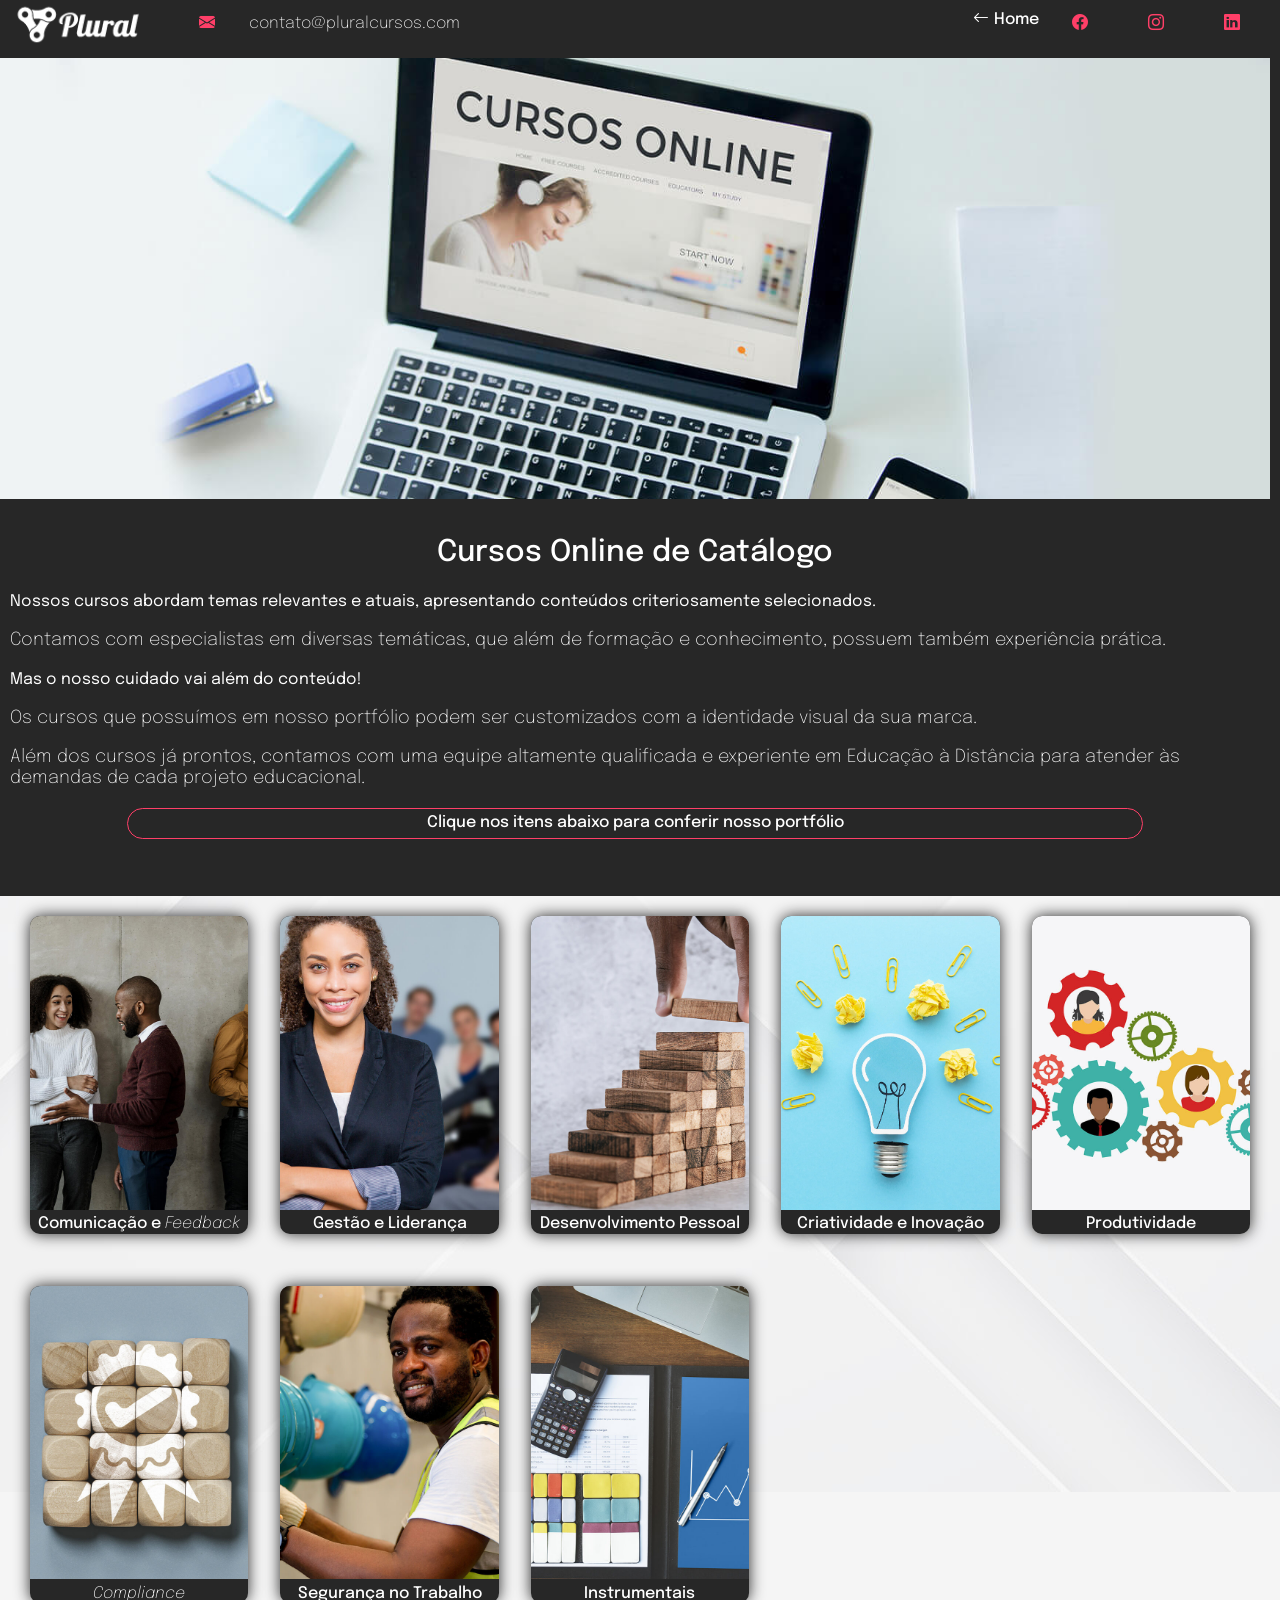
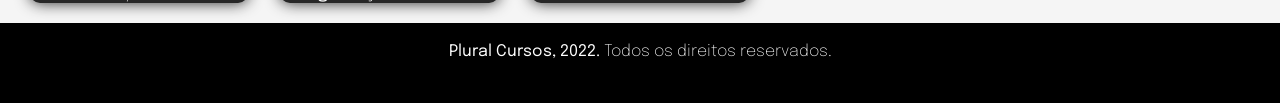
==== commit b454e421: "a" ====
--- a/cursos-online-catalogo.html
+++ b/cursos-online-catalogo.html
@@ -211,7 +211,7 @@
                     <div class="swiper-slide">
                         <button type="button" class="btnCourse" data-target="#modal1">
                             <img src="assets/images/cursos-prateleria/01_cursos_prateleria_plural.jpg">
-                            <div class="tituloCurso">Comunicação e <i>Feedback</i>
+                            <div class="tituloCurso">Comunicação e Feedback
 
 
                             </div>
@@ -231,7 +231,7 @@
 
                     </div>
                     <!--CARD 3-->
-                    <div class="swiper-slide" data-modal="modal3">
+                    <div class="swiper-slide">
                         <button type="button" class="btnCourse" data-target="#modal3">
                             <img src="assets/images/cursos-prateleria/03_cursos_prateleria_plural.jpg">
                             <div class="tituloCurso">Desenvolvimento Pessoal
@@ -245,7 +245,7 @@
 
                     </div>
                     <!--CARD 4-->
-                    <div class="swiper-slide" data-modal="modal4">
+                    <div class="swiper-slide" >
                         <button type="button" class="btnCourse" data-target="#modal4">
                             <img src="assets/images/cursos-prateleria/04_cursos_prateleria_plural.jpg">
                             <div class="tituloCurso">Criatividade e Inovação
@@ -258,7 +258,7 @@
 
                     </div>
                     <!--CARD 5-->
-                    <div class="swiper-slide" data-modal="modal5">
+                    <div class="swiper-slide" >
                         <button type="button" class="btnCourse" data-target="#modal5">
                             <img src="assets/images/cursos-prateleria/05_cursos_prateleria_plural.jpg">
                             <div class="tituloCurso">Produtividade
@@ -272,8 +272,8 @@
 
                     </div>
                     <!--CARD 6-->
-                    <div class="swiper-slide" data-modal="modal6">
-                        <button type="button" class="btnCourse" data-target="#modal6">
+                    <div class="swiper-slide" >
+                        <button type="button" class="btnCourse" data-target="#modal6" >
                             <img src="assets/images/cursos-prateleria/06_cursos_prateleria_plural.jpg">
                             <div class="tituloCurso"><i>Compliance</i>
 
@@ -283,8 +283,8 @@
 
                     </div>
                     <!--CARD 7-->
-                    <div class="swiper-slide" data-modal="modal7">
-                        <button type="button" class="btnCourse" data-target="#modal7">
+                    <div class="swiper-slide" >
+                        <button type="button" class="btnCourse" data-target="#modal7" >
                             <img src="assets/images/cursos-prateleria/07_cursos_prateleria_plural.jpg">
                             <div class="tituloCurso">Segurança no Trabalho
 
@@ -294,7 +294,7 @@
 
                     </div>
                     <!--CARD 8-->
-                    <div class="swiper-slide" data-modal="modal8">
+                    <div class="swiper-slide" >
                         <button type="button" class="btnCourse" data-target="#modal8">
                             <img src="assets/images/cursos-prateleria/08_cursos_prateleria_plural.jpg">
                             <div class="tituloCurso">Instrumentais</div>
@@ -335,7 +335,7 @@
 
     <!--MODAL 1 START-->
 
-    <div class="popup" id="modal1">
+    <div class="popup  hide" id="modal1">
         <div class="capa-modal">
 
 
@@ -376,32 +376,29 @@
 
     <!--MODAL 2 START-->
 
-    <div class="popup" id="modal2">
+    <div class="popup  hide" id="modal2">
         <div class="capa-modal">
-
-
             <div class="img-capa-modal" style="background-image: url('./assets/images/cursos-prateleria/02_cursos_prateleria_plural.jpg');">
-
-
-
-
-
-
                 <div class="text-modal-container">
                     <div class="texto-capa-modal">
                         <div class="close-btn-wrapper">
                             <div class="popup-close popup-close-a">x</div>
                         </div>
-                        <h1 class="titulo-capa-modal">Comunicação e Feedback</h1>
-
+                        <h1 class="titulo-capa-modal">Gestão e Liderança</h1>
                         <div class="descricao-capa-modal">
                             <ul>
-                                <li>A Importância do Feedback</li>
-                                <li>Como Falar Bem: Guia Rápido</li>
-                                <li>Comunicação Assertiva: Fale e Influencie</li>
-                                <li>Comunicação Interpessoal</li>
+                                <li>Desenvolvendo a Proatividade com foco nos Riscos</li>
+                                <li>Desenvolvimento de Competências Gerenciais</li>
                                 <li>Feedback para Gestores e Líderes</li>
+                                <li>Gestão de Conflitos</li>
                                 <li>Gestão de Conflitos e Comunicação Não Violenta</li>
+                                <li>Gestão de Riscos</li>
+                                <li>Líder Coach</li>
+                                <li>Liderança: Desenvolvimento e Aprimoramento com foco na gestão do Tempo e Produtividade</li>
+                                <li>O impacto do Trabalho do Indivíduo para a Empresa</li>
+                                <li>Prevenindo o Assédio Moral e Sexual no Trabalho</li>
+                                <li>Visão Sistêmica: o Indivíduo e o Todo</li>
+                                
                             </ul>
 
                         </div>
@@ -417,32 +414,32 @@
 
     <!--MODAL 3 START-->
 
-    <div class="popup" id="modal3">
+    <div class="popup  hide" id="modal3">
         <div class="capa-modal">
-
-
             <div class="img-capa-modal" style="background-image: url('./assets/images/cursos-prateleria/03_cursos_prateleria_plural.jpg');">
-
-
-
-
-
 
                 <div class="text-modal-container">
                     <div class="texto-capa-modal">
                         <div class="close-btn-wrapper">
                             <div class="popup-close popup-close-a">x</div>
                         </div>
-                        <h1 class="titulo-capa-modal">Comunicação e Feedback</h1>
-
+                        <h1 class="titulo-capa-modal">Desenvolvimento Pessoal</h1>
                         <div class="descricao-capa-modal">
                             <ul>
-                                <li>A Importância do Feedback</li>
-                                <li>Como Falar Bem: Guia Rápido</li>
-                                <li>Comunicação Assertiva: Fale e Influencie</li>
-                                <li>Comunicação Interpessoal</li>
-                                <li>Feedback para Gestores e Líderes</li>
-                                <li>Gestão de Conflitos e Comunicação Não Violenta</li>
+                                <li>A Harmonização das Relações no Ambiente de Trabalho</li>
+                                <li>A Relação do Indivíduo com a Empresa e com outros indivíduos: uma Visão Sistêmica</li>
+                                <li>Aperfeiçoamento das Interações Interpessoais no Trabalho</li>
+                                <li>Desenvolvendo a Proatividade com foco nos Riscos</li>
+                                <li>Gestão de Finanças Pessoais</li>
+                                <li>Gestão do Tempo: Dicas Práticas</li>
+                                <li>Inovação e Criatividade no Trabalho</li>
+                                <li>Inteligência Emocional</li>
+                                <li>O impacto do Trabalho do Indivíduo para a Empresa</li>
+                                <li>Prevenindo o Assédio Moral e Sexual no Trabalho</li>
+                                <li>Relacionamento Interpessoal</li>
+                                <li>Trabalho em Home Office: Gestão, Organização e Produtividade</li>
+                                <li>Visão Sistêmica: o Indivíduo e o Todo</li>
+                                <li>Você e o Todo: Aperfeiçoando os Processos</li>
                             </ul>
 
                         </div>
@@ -458,7 +455,7 @@
 
     <!--MODAL 4 START-->
 
-    <div class="popup" id="modal4">
+    <div class="popup  hide" id="modal4">
         <div class="capa-modal">
 
 
@@ -474,16 +471,10 @@
                         <div class="close-btn-wrapper">
                             <div class="popup-close popup-close-a">x</div>
                         </div>
-                        <h1 class="titulo-capa-modal">Comunicação e Feedback</h1>
-
+                        <h1 class="titulo-capa-modal">Criatividade e Inovação</h1>   
                         <div class="descricao-capa-modal">
                             <ul>
-                                <li>A Importância do Feedback</li>
-                                <li>Como Falar Bem: Guia Rápido</li>
-                                <li>Comunicação Assertiva: Fale e Influencie</li>
-                                <li>Comunicação Interpessoal</li>
-                                <li>Feedback para Gestores e Líderes</li>
-                                <li>Gestão de Conflitos e Comunicação Não Violenta</li>
+                                <li>Inovação e Criatividade no Trabalho</li>                                
                             </ul>
 
                         </div>
@@ -499,7 +490,7 @@
 
     <!--MODAL 5 START-->
 
-    <div class="popup" id="modal5">
+    <div class="popup hide" id="modal5">
         <div class="capa-modal">
 
 
@@ -515,16 +506,9 @@
                         <div class="close-btn-wrapper">
                             <div class="popup-close popup-close-a">x</div>
                         </div>
-                        <h1 class="titulo-capa-modal">Comunicação e Feedback</h1>
-
-                        <div class="descricao-capa-modal">
+                        <h1 class="titulo-capa-modal">Produtividade</h1> <div class="descricao-capa-modal">
                             <ul>
-                                <li>A Importância do Feedback</li>
-                                <li>Como Falar Bem: Guia Rápido</li>
-                                <li>Comunicação Assertiva: Fale e Influencie</li>
-                                <li>Comunicação Interpessoal</li>
-                                <li>Feedback para Gestores e Líderes</li>
-                                <li>Gestão de Conflitos e Comunicação Não Violenta</li>
+                                <li>Trabalho em Home Office: Gestão, Organização e Produtividade</li>                                
                             </ul>
 
                         </div>
@@ -540,7 +524,7 @@
 
     <!--MODAL 6 START-->
 
-    <div class="popup" id="modal6">
+    <div class="popup  hide" id="modal6">
         <div class="capa-modal">
 
 
@@ -556,16 +540,10 @@
                         <div class="close-btn-wrapper">
                             <div class="popup-close popup-close-a">x</div>
                         </div>
-                        <h1 class="titulo-capa-modal">Comunicação e Feedback</h1>
-
-                        <div class="descricao-capa-modal">
+                        <h1 class="titulo-capa-modal">Compliance</h1><div class="descricao-capa-modal">
                             <ul>
-                                <li>A Importância do Feedback</li>
-                                <li>Como Falar Bem: Guia Rápido</li>
-                                <li>Comunicação Assertiva: Fale e Influencie</li>
-                                <li>Comunicação Interpessoal</li>
-                                <li>Feedback para Gestores e Líderes</li>
-                                <li>Gestão de Conflitos e Comunicação Não Violenta</li>
+                                <li>Compreendendo o ESG</li>
+                                <li>LGPD – Lei Geral de Proteção de Dados</li>
                             </ul>
 
                         </div>
@@ -581,7 +559,7 @@
 
     <!--MODAL 7 START-->
 
-    <div class="popup" id="modal7">
+    <div class="popup  hide" id="modal7">
         <div class="capa-modal">
 
 
@@ -597,16 +575,21 @@
                         <div class="close-btn-wrapper">
                             <div class="popup-close popup-close-a">x</div>
                         </div>
-                        <h1 class="titulo-capa-modal">Comunicação e Feedback</h1>
+                        <h1 class="titulo-capa-modal">Segurança no Trabalho</h1>
 
                         <div class="descricao-capa-modal">
                             <ul>
-                                <li>A Importância do Feedback</li>
-                                <li>Como Falar Bem: Guia Rápido</li>
-                                <li>Comunicação Assertiva: Fale e Influencie</li>
-                                <li>Comunicação Interpessoal</li>
-                                <li>Feedback para Gestores e Líderes</li>
-                                <li>Gestão de Conflitos e Comunicação Não Violenta</li>
+                                <li>Direção Defensiva</li>
+                                <li>NR 4 – EPC</li>
+                                <li>NR 5 – CIPA</li>
+                                <li>NR 6 – EPI</li>
+                                <li>NR 9 – PPRA (Riscos Ambientais)</li>
+                                <li>NR 10 – SISE (Eletricidade)</li>
+                                <li>NR 17 – Ergonomia</li>
+                                <li>NR 33 – Trabalho em Espaços Confinados</li>
+                                <li>NR 34 – Trabalho a Quente</li>
+                                <li>NR 35 – Trabalho em Altura</li>
+                                
                             </ul>
 
                         </div>
@@ -622,7 +605,7 @@
 
     <!--MODAL 8 START-->
 
-    <div class="popup" id="modal8">
+    <div class="popup  hide" id="modal8">
         <div class="capa-modal">
 
 
@@ -638,16 +621,10 @@
                         <div class="close-btn-wrapper">
                             <div class="popup-close popup-close-a">x</div>
                         </div>
-                        <h1 class="titulo-capa-modal">Comunicação e Feedback</h1>
-
+                        <h1 class="titulo-capa-modal">Instrumentais</h1>
                         <div class="descricao-capa-modal">
                             <ul>
-                                <li>A Importância do Feedback</li>
-                                <li>Como Falar Bem: Guia Rápido</li>
-                                <li>Comunicação Assertiva: Fale e Influencie</li>
-                                <li>Comunicação Interpessoal</li>
-                                <li>Feedback para Gestores e Líderes</li>
-                                <li>Gestão de Conflitos e Comunicação Não Violenta</li>
+                                <li>Matemática Financeira na Prática (com uso da HP 12C)</li>                                
                             </ul>
 
                         </div>
--- a/assets/css/style.css
+++ b/assets/css/style.css
@@ -303,10 +303,10 @@
   width: 100%;
   padding: 10px 30px;
   display: grid;
-  grid-template-columns: repeat(auto-fill, 400px);
+  grid-gap: 2em;
+  grid-template-columns: repeat(auto-fit, minmax(400px, 1fr));
   justify-content: space-between;
   justify-items: center;
-  grid-gap: 20px;
 }
 
 .cursosContainer button {
@@ -420,36 +420,26 @@
     margin: 20px auto;
     width: 80%;
   }
-  .cursosContainer {
-    grid-template-columns: repeat(auto-fill, 30%);
-    grid-gap: 5px;
-  }
   /*.cursos{
     width: 34.40vh;
   }*/
 }
-@media only screen and (max-width: 1739px) {
+@media only screen and (max-width: 1329px) {
   .cursosContainer {
-    grid-template-columns: repeat(auto-fill, 41.58vh);
-    grid-gap: 20px;
-  }
-}
-@media only screen and (max-width: 1623px) {
-  .cursosContainer {
-    grid-template-columns: repeat(auto-fill, 36.38vh);
-    grid-gap: 20px;
-  }
-}
-@media only screen and (max-width: 1436px) {
-  .cursosContainer {
-    grid-template-columns: repeat(auto-fill, 32.22vh);
-    grid-gap: 20px;
+    display: grid;
+    grid-gap: 2em;
+    grid-template-columns: repeat(auto-fit, minmax(300px, 1fr));
+    justify-content: space-between;
+    justify-items: center;
   }
 }
 @media only screen and (max-width: 1287px) {
   .cursosContainer {
-    grid-template-columns: repeat(auto-fill, 25.98vh);
-    grid-gap: 10px;
+    display: grid;
+    grid-gap: 2em;
+    grid-template-columns: repeat(auto-fit, minmax(200px, 1fr));
+    justify-content: space-between;
+    justify-items: center;
   }
   .btnCourse {
     width: 100%;
@@ -464,7 +454,7 @@
     min-height: 32.64vh;
   }
   .cursos img {
-    width: 25.98vh;
+    width: 100%;
     height: 32.64vh;
     -o-object-fit: cover;
        object-fit: cover;
@@ -486,10 +476,6 @@
   }
 }
 @media only screen and (max-width: 1035px) {
-  .cursosContainer {
-    grid-template-columns: repeat(auto-fill, 21.82vh);
-    grid-gap: 10px;
-  }
   .btnCourse {
     width: 100%;
     height: 100%;
@@ -503,7 +489,7 @@
     min-height: 27.44vh;
   }
   .cursos img {
-    width: 21.82vh;
+    width: 100%;
     height: 27.44vh;
     -o-object-fit: cover;
        object-fit: cover;
@@ -513,6 +499,15 @@
     height: auto;
     justify-content: center;
     margin: 0 auto;
+  }
+}
+@media only screen and (max-width: 961px) {
+  .cursosContainer {
+    display: grid;
+    grid-gap: 2em;
+    grid-template-columns: repeat(auto-fit, minmax(170px, 1fr));
+    justify-content: space-between;
+    justify-items: center;
   }
 }
 @media only screen and (max-width: 920px) {
@@ -580,62 +575,6 @@
     width: 100%;
     min-height: 30vh;
   }
-  .cursosContainer {
-    grid-template-columns: repeat(auto-fill, 30%);
-    grid-gap: 10px;
-  }
-  .btnCourse {
-    width: 100%;
-    height: 100%;
-    display: flex;
-    justify-content: space-between;
-    flex-direction: column;
-  }
-  .cursos {
-    width: 100%;
-    border-radius: 10px 10px 10px 10px;
-    min-height: 27.44vh;
-  }
-  .cursos img {
-    width: 100%;
-    height: 27.44vh;
-    -o-object-fit: cover;
-       object-fit: cover;
-  }
-  .tituloCurso {
-    width: 100%;
-    height: auto;
-    justify-content: center;
-    margin: 0 auto;
-    align-items: center;
-  }
-  .capaTexto {
-    width: 100%;
-    padding: 0;
-  }
-  .descricao {
-    width: 100%;
-    padding: 0 10px;
-  }
-  .contatos {
-    display: flex;
-    flex-direction: column;
-  }
-  .redesSociais {
-    width: 300px;
-  }
-  .redesSociais a {
-    border: none !important;
-  }
-  .returnHome {
-    margin: 0px 0;
-  }
-}
-@media only screen and (max-width: 920px) {
-  .cursosContainer {
-    grid-template-columns: repeat(auto-fill, 23%);
-    grid-gap: 10px;
-  }
   .btnCourse {
     width: 100%;
     height: 100%;
@@ -655,7 +594,7 @@
        object-fit: cover;
   }
   .tituloCurso {
-    width: 95%;
+    width: 100%;
     height: auto;
     justify-content: center;
     margin: 0 auto;
@@ -664,6 +603,42 @@
   }
   .swiper-slide-active {
     filter: blur(0);
+  }
+}
+.capaTexto {
+  width: 100%;
+  padding: 0;
+}
+
+.descricao {
+  width: 100%;
+  padding: 0 10px;
+}
+
+.contatos {
+  display: flex;
+  flex-direction: column;
+}
+
+.redesSociais {
+  width: 300px;
+}
+
+.redesSociais a {
+  border: none !important;
+}
+
+.returnHome {
+  margin: 0px 0;
+}
+
+@media only screen and (max-width: 676px) {
+  .cursosContainer {
+    display: grid;
+    grid-gap: 2em;
+    grid-template-columns: repeat(auto-fit, minmax(170px, 1fr));
+    justify-content: space-between;
+    justify-items: center;
   }
 }
 @media only screen and (max-width: 676px) {
--- a/assets/css/modal.css
+++ b/assets/css/modal.css
@@ -36,11 +36,13 @@
   border-radius: 10px;
   z-index: 50;
   transition: top 0.5s ease-in-out;
-  border-radius: 15px;
-}
-
-.capa-modal {
-  min-width: 521px;
+  transition: opacity 0.5s linear;
+  border-radius: 15px;
+}
+
+.popup.hide {
+  opacity: 0;
+  pointer-events: none;
 }
 
 .popup.active {
@@ -73,8 +75,12 @@
   width: 100%;
   display: flex;
   justify-content: center;
+  margin-top: 10px;
+  border-top: #7a7a7a 2px solid;
+  border-radius: 5px 5px 0 0;
+  padding-top: 5px;
   cursor: pointer;
-  height: 30px;
+  height: 40px;
 }
 
 .popup-close-b span {
@@ -107,6 +113,25 @@
   border: solid #7a7a7a 1px;
 }
 
+::-webkit-scrollbar {
+  width: 5px;
+  max-height: 50%;
+  height: 50%;
+}
+
+/* Track */
+::-webkit-scrollbar-track {
+  background: rgb(233, 233, 233);
+  border-radius: 10px;
+}
+
+/* Handle */
+::-webkit-scrollbar-thumb {
+  background: #8a8a8a;
+  border-radius: 10px;
+}
+
+/* Handle on hover */
 .text-modal-container {
   background: linear-gradient(270deg, rgba(255, 255, 255, 0.1), #ffffff 58%);
   display: flex;
@@ -122,6 +147,7 @@
   display: flex;
   flex-direction: column;
   justify-content: space-between;
+  border-radius: 0 0 10px 10px;
 }
 
 .titulo-capa-modal,
@@ -164,7 +190,7 @@
     min-width: 100%;
   }
   .texto-capa-modal {
-    height: 100%;
+    max-height: 40vh;
     display: flex;
     flex-direction: column;
     justify-content: space-between;
@@ -179,4 +205,16 @@
     border-radius: 15px;
     min-height: 60vh;
   }
+}
+@media only screen and (max-width: 412px) {
+  .capa-modal {
+    max-height: 50vh;
+  }
+  .texto-capa-modal {
+    max-height: 100%;
+  }
+  .img-capa-modal {
+    min-height: initial;
+    max-height: 60vh;
+  }
 }/*# sourceMappingURL=modal.css.map */
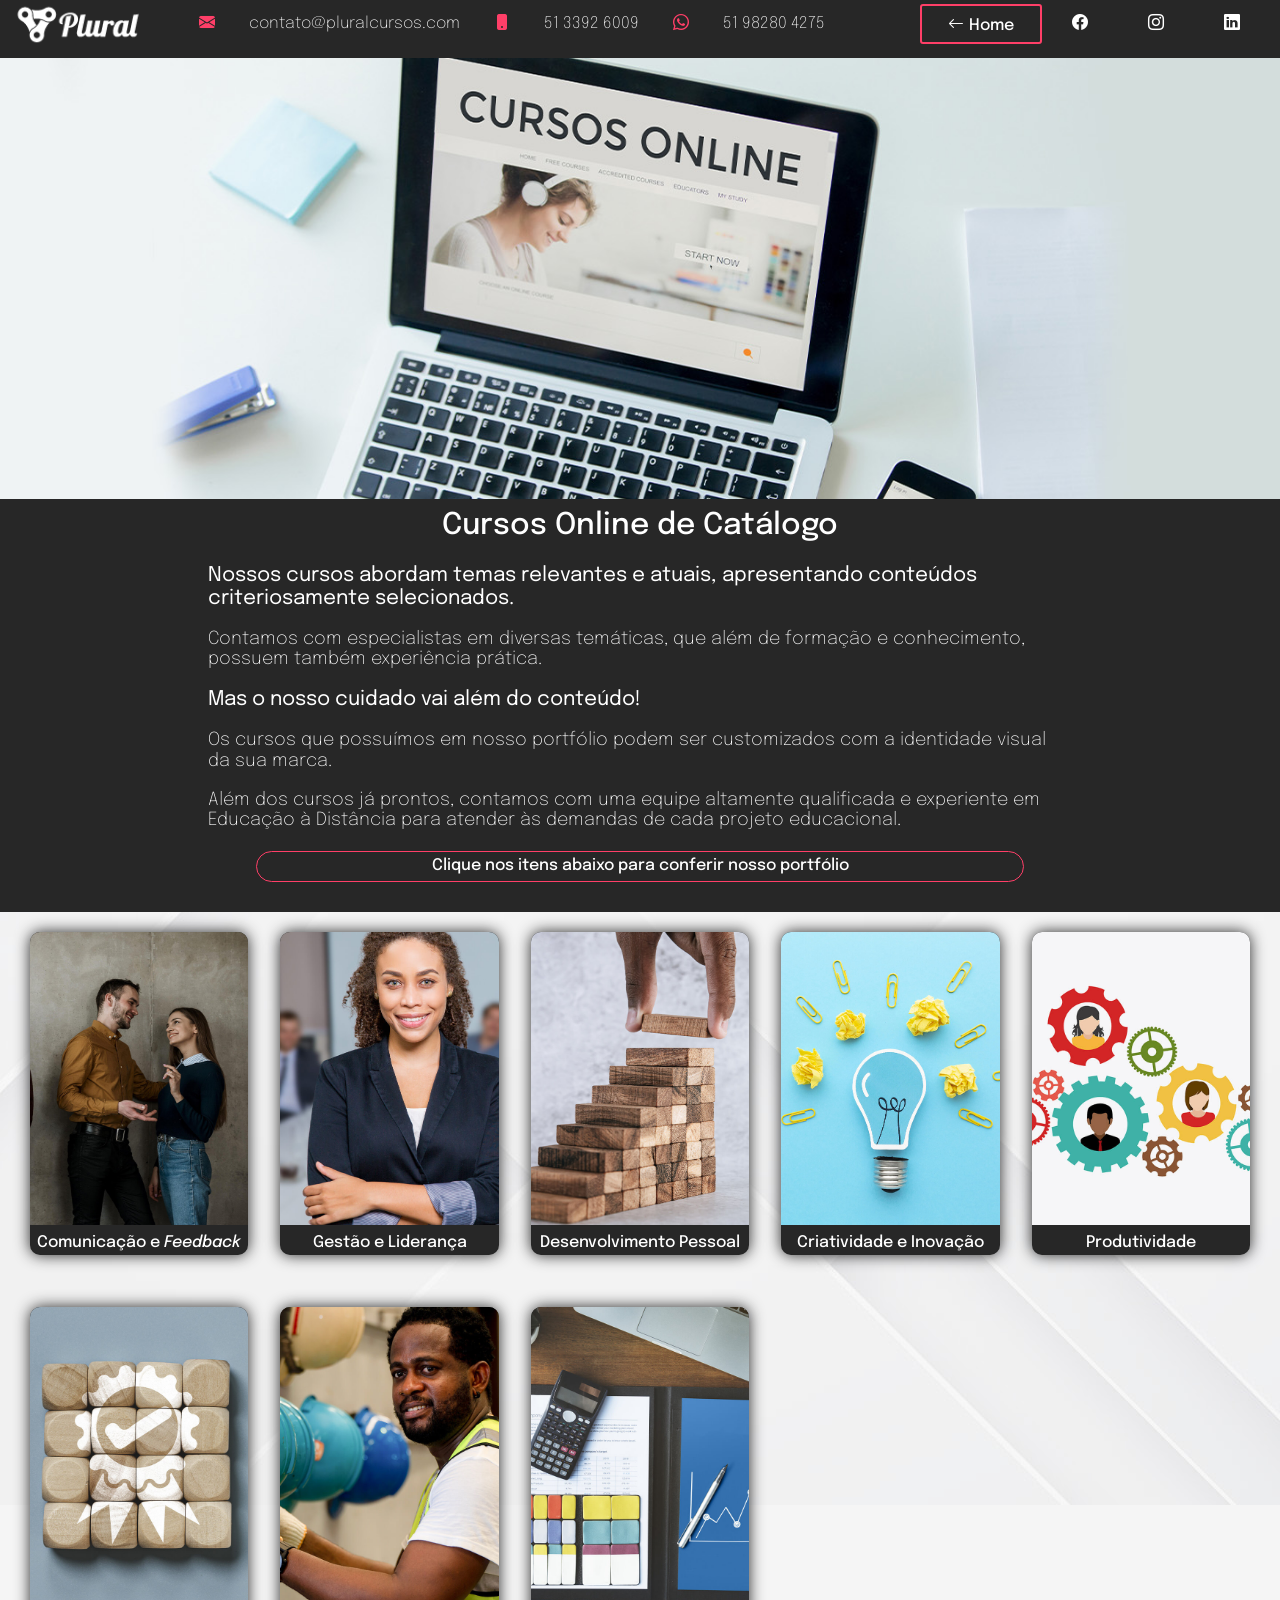
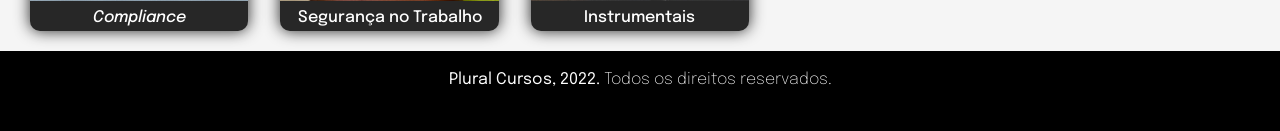
==== commit 6aeecbeb: "finished content - Adjust position images in cards when mobile - Add products texts (in modal window" ====
--- a/cursos-online-catalogo.html
+++ b/cursos-online-catalogo.html
@@ -11,6 +11,7 @@
     <meta name="description" content="">
     <meta name="viewport" content="width=device-width, initial-scale=1">
     <link rel="stylesheet" href="assets/css/style.css">
+    <!--<link rel="stylesheet" href="assets/css/style-white.css">-->
     <link rel="stylesheet" href="assets/css/modal.css">
 
 
@@ -61,13 +62,13 @@
             <ul id="menu" role="menu">
 
                 <div class="contatos">
-                    <a href="mailto:contato@pluralcursos.com" target="_blank"><i class="bi bi-envelope-fill"></i>
+                    <a class="mail" href="mailto:contato@pluralcursos.com" target="_blank"><i class="bi bi-envelope-fill"></i>
                         contato@pluralcursos.com</a>
 
-                    <a><i class="bi bi-phone-fill"></i>
+                    <a class="phone"><i class="bi bi-phone-fill"></i>
                         51 3392 6009</a>
 
-                    <a><i class="bi-whatsapp"></i>
+                    <a class="phone"><i class="bi-whatsapp"></i>
                         51 98280 4275</a>
                 </div>
 
@@ -93,7 +94,7 @@
     </div>
     <div class="containerP">
 
-        <div class="capa">
+        <div class="capa animate__animated animate__fadeInDown anim-curso-capa">
             <div class="contentSec">
                 <div class="imgCapaTam-2"></div>
 
@@ -130,70 +131,70 @@
 
         </div>
 
-        <div class="cursosContainer">
+        <div class="cursosContainer animate__animated animate__fadeIn anim-curso-1">
             <!----======DESKTOP INICIO======-->
             <div class="cursos">
                 <button class="btnCourse" data-target="#modal1">
-                    <div class="capaCurso"><img src="assets/images/cursos-prateleria/01_cursos_prateleria_plural.jpg">
-                    </div>
-                    <div class="tituloCurso">Comunicação e <i>Feedback</i>
+                    <div class="capaCurso"><img class="adj-a-1" src="assets/images/cursos-prateleria/01_cursos_prateleria_plural.jpg">
+                    </div>
+                    <div class="tituloCurso"><span>Comunicação e <i>Feedback</span></i>
                     </div>
                 </button>
             </div>
 
             <div class="cursos">
                 <button type="button" class="btnCourse" data-target="#modal2">
-                    <div class="capaCurso"><img src="assets/images/cursos-prateleria/02_cursos_prateleria_plural.jpg">
-                    </div>
-                    <div class="tituloCurso">Gestão e Liderança</div>
+                    <div class="capaCurso"><img class="adj-a-2" src="assets/images/cursos-prateleria/02_cursos_prateleria_plural.jpg">
+                    </div>
+                    <div class="tituloCurso"><span>Gestão e Liderança</span></div>
                 </button>
             </div>
 
             <div class="cursos">
                 <button type="button" class="btnCourse" data-target="#modal3">
-                    <div class="capaCurso"><img src="assets/images/cursos-prateleria/03_cursos_prateleria_plural.jpg">
-                    </div>
-                    <div class="tituloCurso">Desenvolvimento Pessoal</div>
+                    <div class="capaCurso"><img class="adj-a-3" src="assets/images/cursos-prateleria/03_cursos_prateleria_plural.jpg">
+                    </div>
+                    <div class="tituloCurso"><span>Desenvolvimento Pessoal</span></div>
                 </button>
             </div>
 
             <div class="cursos">
                 <button type="button" class="btnCourse" data-target="#modal4">
-                    <div class="capaCurso"><img src="assets/images/cursos-prateleria/04_cursos_prateleria_plural.jpg">
-                    </div>
-                    <div class="tituloCurso">Criatividade e Inovação</div>
+                    <div class="capaCurso"><img class="adj-a-4" src="assets/images/cursos-prateleria/04_cursos_prateleria_plural.jpg">
+                    </div>
+                    <div class="tituloCurso"><span>Criatividade e Inovação</span></div>
                 </button>
             </div>
 
             <div class="cursos">
                 <button type="button" class="btnCourse" data-target="#modal5">
-                    <div class="capaCurso"><img src="assets/images/cursos-prateleria/05_cursos_prateleria_plural.jpg">
-                    </div>
-                    <div class="tituloCurso">Produtividade</div>
+                    <div class="capaCurso"><img class="adj-a-5" src="assets/images/cursos-prateleria/05_cursos_prateleria_plural.jpg">
+                    </div>
+                    <div class="tituloCurso"><span>Produtividade</span></div>
                 </button>
             </div>
 
             <div class="cursos">
                 <button type="button" class="btnCourse" data-target="#modal6">
-                    <div class="capaCurso"><img src="assets/images/cursos-prateleria/06_cursos_prateleria_plural.jpg">
-                    </div>
-                    <div class="tituloCurso"><i>Compliance</i></div>
+                    <div class="capaCurso"><img class="adj-a-6" src="assets/images/cursos-prateleria/06_cursos_prateleria_plural.jpg">
+                    </div>
+                    <div class="tituloCurso"><span><i>Compliance</i></span></div>
                 </button>
             </div>
 
             <div class="cursos">
                 <button type="button" class="btnCourse" data-target="#modal7">
-                    <div class="capaCurso"><img src="assets/images/cursos-prateleria/07_cursos_prateleria_plural.jpg">
-                    </div>
-                    <div class="tituloCurso">Segurança no Trabalho</div>
+                    <div class="capaCurso"><img class="adj-a-7" src="assets/images/cursos-prateleria/07_cursos_prateleria_plural.jpg">
+                    </div>
+                    <div class="tituloCurso"><span>Segurança no Trabalho</span></div>
                 </button>
             </div>
 
             <div class="cursos">
                 <button type="button" class="btnCourse" data-target="#modal8">
-                    <div class="capaCurso"><img src="assets/images/cursos-prateleria/08_cursos_prateleria_plural.jpg">
-                    </div>
-                    <div class="tituloCurso">Instrumentais</div>
+                    <div class="capaCurso"><img class="adj-a-8" src="assets/images/cursos-prateleria/08_cursos_prateleria_plural.jpg">
+                    </div>
+                    <div class="tituloCurso"><span>Instrumentais</span></div>
                 </button>
             </div>
             <!----======DESKTOP FIM======-->
@@ -203,14 +204,14 @@
         <!----======SWIPER INICIO======-->
 
         <!--SWIPER 1-->
-        <div class="swiper-Container">
+        <div class="swiper-Container  animate__animated animate__fadeIn anim-curso-1">
             <div class="cursos-Swiper">
                 <div class="swiper-wrapper">
 
                     <!--CARD 1-->
                     <div class="swiper-slide">
                         <button type="button" class="btnCourse" data-target="#modal1">
-                            <img src="assets/images/cursos-prateleria/01_cursos_prateleria_plural.jpg">
+                            <img class="adj-a-1" src="assets/images/cursos-prateleria/01_cursos_prateleria_plural.jpg">
                             <div class="tituloCurso">Comunicação e Feedback
 
 
@@ -222,7 +223,7 @@
                     <!--CARD 2-->
                     <div class="swiper-slide">
                         <button type="button" class="btnCourse" data-target="#modal2">
-                            <img src="assets/images/cursos-prateleria/02_cursos_prateleria_plural.jpg">
+                            <img class="adj-a-2" src="assets/images/cursos-prateleria/02_cursos_prateleria_plural.jpg">
                             <div class="tituloCurso">Gestão e Liderança
 
                             </div>
@@ -233,7 +234,7 @@
                     <!--CARD 3-->
                     <div class="swiper-slide">
                         <button type="button" class="btnCourse" data-target="#modal3">
-                            <img src="assets/images/cursos-prateleria/03_cursos_prateleria_plural.jpg">
+                            <img class="adj-a-3" src="assets/images/cursos-prateleria/03_cursos_prateleria_plural.jpg">
                             <div class="tituloCurso">Desenvolvimento Pessoal
 
                             </div>
@@ -247,7 +248,7 @@
                     <!--CARD 4-->
                     <div class="swiper-slide" >
                         <button type="button" class="btnCourse" data-target="#modal4">
-                            <img src="assets/images/cursos-prateleria/04_cursos_prateleria_plural.jpg">
+                            <img class="adj-a-4" src="assets/images/cursos-prateleria/04_cursos_prateleria_plural.jpg">
                             <div class="tituloCurso">Criatividade e Inovação
                             </div>
 
@@ -260,7 +261,7 @@
                     <!--CARD 5-->
                     <div class="swiper-slide" >
                         <button type="button" class="btnCourse" data-target="#modal5">
-                            <img src="assets/images/cursos-prateleria/05_cursos_prateleria_plural.jpg">
+                            <img class="adj-a-5" src="assets/images/cursos-prateleria/05_cursos_prateleria_plural.jpg">
                             <div class="tituloCurso">Produtividade
 
                             </div>
@@ -274,7 +275,7 @@
                     <!--CARD 6-->
                     <div class="swiper-slide" >
                         <button type="button" class="btnCourse" data-target="#modal6" >
-                            <img src="assets/images/cursos-prateleria/06_cursos_prateleria_plural.jpg">
+                            <img class="adj-a-6" src="assets/images/cursos-prateleria/06_cursos_prateleria_plural.jpg">
                             <div class="tituloCurso"><i>Compliance</i>
 
                             </div>
@@ -285,7 +286,7 @@
                     <!--CARD 7-->
                     <div class="swiper-slide" >
                         <button type="button" class="btnCourse" data-target="#modal7" >
-                            <img src="assets/images/cursos-prateleria/07_cursos_prateleria_plural.jpg">
+                            <img class="adj-a-7" src="assets/images/cursos-prateleria/07_cursos_prateleria_plural.jpg">
                             <div class="tituloCurso">Segurança no Trabalho
 
                             </div>
@@ -296,7 +297,7 @@
                     <!--CARD 8-->
                     <div class="swiper-slide" >
                         <button type="button" class="btnCourse" data-target="#modal8">
-                            <img src="assets/images/cursos-prateleria/08_cursos_prateleria_plural.jpg">
+                            <img class="adj-a-8" src="assets/images/cursos-prateleria/08_cursos_prateleria_plural.jpg">
                             <div class="tituloCurso">Instrumentais</div>
 
 
@@ -354,14 +355,18 @@
                         <h1 class="titulo-capa-modal">Comunicação e Feedback</h1>
 
                         <div class="descricao-capa-modal">
-                            <ul>
-                                <li>A Importância do Feedback</li>
-                                <li>Como Falar Bem: Guia Rápido</li>
-                                <li>Comunicação Assertiva: Fale e Influencie</li>
-                                <li>Comunicação Interpessoal</li>
-                                <li>Feedback para Gestores e Líderes</li>
-                                <li>Gestão de Conflitos e Comunicação Não Violenta</li>
-                            </ul>
+                            <div class="scroll-text">
+                                <ul>
+                                    <li>A Importância do Feedback</li>
+                                    <li>Como Falar Bem: Guia Rápido</li>
+                                    <li>Comunicação Assertiva: Fale e Influencie</li>
+                                    <li>Comunicação Interpessoal</li>
+                                    <li>Feedback para Gestores e Líderes</li>
+                                    <li>Gestão de Conflitos e Comunicação Não Violenta</li>
+                                </ul>
+
+                            </div>
+                            
 
                         </div>
 
@@ -386,20 +391,24 @@
                         </div>
                         <h1 class="titulo-capa-modal">Gestão e Liderança</h1>
                         <div class="descricao-capa-modal">
-                            <ul>
-                                <li>Desenvolvendo a Proatividade com foco nos Riscos</li>
-                                <li>Desenvolvimento de Competências Gerenciais</li>
-                                <li>Feedback para Gestores e Líderes</li>
-                                <li>Gestão de Conflitos</li>
-                                <li>Gestão de Conflitos e Comunicação Não Violenta</li>
-                                <li>Gestão de Riscos</li>
-                                <li>Líder Coach</li>
-                                <li>Liderança: Desenvolvimento e Aprimoramento com foco na gestão do Tempo e Produtividade</li>
-                                <li>O impacto do Trabalho do Indivíduo para a Empresa</li>
-                                <li>Prevenindo o Assédio Moral e Sexual no Trabalho</li>
-                                <li>Visão Sistêmica: o Indivíduo e o Todo</li>
-                                
-                            </ul>
+                            <div class="scroll-text">
+                                <ul>
+                                    <li>Desenvolvendo a Proatividade com foco nos Riscos</li>
+                                    <li>Desenvolvimento de Competências Gerenciais</li>
+                                    <li>Feedback para Gestores e Líderes</li>
+                                    <li>Gestão de Conflitos</li>
+                                    <li>Gestão de Conflitos e Comunicação Não Violenta</li>
+                                    <li>Gestão de Riscos</li>
+                                    <li>Líder Coach</li>
+                                    <li>Liderança: Desenvolvimento e Aprimoramento com foco na gestão do Tempo e Produtividade</li>
+                                    <li>O impacto do Trabalho do Indivíduo para a Empresa</li>
+                                    <li>Prevenindo o Assédio Moral e Sexual no Trabalho</li>
+                                    <li>Visão Sistêmica: o Indivíduo e o Todo</li>
+                                    
+                                </ul>
+
+                            </div>
+                            
 
                         </div>
 
@@ -425,7 +434,7 @@
                         </div>
                         <h1 class="titulo-capa-modal">Desenvolvimento Pessoal</h1>
                         <div class="descricao-capa-modal">
-                            <ul>
+                            <div class="scroll-text"><ul>
                                 <li>A Harmonização das Relações no Ambiente de Trabalho</li>
                                 <li>A Relação do Indivíduo com a Empresa e com outros indivíduos: uma Visão Sistêmica</li>
                                 <li>Aperfeiçoamento das Interações Interpessoais no Trabalho</li>
@@ -441,6 +450,8 @@
                                 <li>Visão Sistêmica: o Indivíduo e o Todo</li>
                                 <li>Você e o Todo: Aperfeiçoando os Processos</li>
                             </ul>
+                        </div>
+                            
 
                         </div>
 
@@ -473,9 +484,12 @@
                         </div>
                         <h1 class="titulo-capa-modal">Criatividade e Inovação</h1>   
                         <div class="descricao-capa-modal">
-                            <ul>
-                                <li>Inovação e Criatividade no Trabalho</li>                                
-                            </ul>
+                            <div class="scroll-text">
+                                <ul>
+                                    <li>Inovação e Criatividade no Trabalho</li>                                
+                                </ul>
+                            </div>
+                            
 
                         </div>
 
@@ -507,9 +521,12 @@
                             <div class="popup-close popup-close-a">x</div>
                         </div>
                         <h1 class="titulo-capa-modal">Produtividade</h1> <div class="descricao-capa-modal">
-                            <ul>
-                                <li>Trabalho em Home Office: Gestão, Organização e Produtividade</li>                                
-                            </ul>
+                            <div class="scroll-text">
+                                <ul>
+                                    <li>Trabalho em Home Office: Gestão, Organização e Produtividade</li>                                
+                                </ul>
+                            </div>
+                            
 
                         </div>
 
@@ -541,10 +558,13 @@
                             <div class="popup-close popup-close-a">x</div>
                         </div>
                         <h1 class="titulo-capa-modal">Compliance</h1><div class="descricao-capa-modal">
-                            <ul>
-                                <li>Compreendendo o ESG</li>
-                                <li>LGPD – Lei Geral de Proteção de Dados</li>
-                            </ul>
+                            <div class="scroll-text">
+                                <ul>
+                                    <li>Compreendendo o ESG</li>
+                                    <li>LGPD – Lei Geral de Proteção de Dados</li>
+                                </ul>
+                            </div>
+                            
 
                         </div>
 
@@ -578,19 +598,22 @@
                         <h1 class="titulo-capa-modal">Segurança no Trabalho</h1>
 
                         <div class="descricao-capa-modal">
-                            <ul>
-                                <li>Direção Defensiva</li>
-                                <li>NR 4 – EPC</li>
-                                <li>NR 5 – CIPA</li>
-                                <li>NR 6 – EPI</li>
-                                <li>NR 9 – PPRA (Riscos Ambientais)</li>
-                                <li>NR 10 – SISE (Eletricidade)</li>
-                                <li>NR 17 – Ergonomia</li>
-                                <li>NR 33 – Trabalho em Espaços Confinados</li>
-                                <li>NR 34 – Trabalho a Quente</li>
-                                <li>NR 35 – Trabalho em Altura</li>
-                                
-                            </ul>
+                            <div class="scroll-text">
+                                <ul>
+                                    <li>Direção Defensiva</li>
+                                    <li>NR 4 – EPC</li>
+                                    <li>NR 5 – CIPA</li>
+                                    <li>NR 6 – EPI</li>
+                                    <li>NR 9 – PPRA (Riscos Ambientais)</li>
+                                    <li>NR 10 – SISE (Eletricidade)</li>
+                                    <li>NR 17 – Ergonomia</li>
+                                    <li>NR 33 – Trabalho em Espaços Confinados</li>
+                                    <li>NR 34 – Trabalho a Quente</li>
+                                    <li>NR 35 – Trabalho em Altura</li>
+                                    
+                                </ul>
+                            </div>
+                            
 
                         </div>
 
@@ -623,9 +646,13 @@
                         </div>
                         <h1 class="titulo-capa-modal">Instrumentais</h1>
                         <div class="descricao-capa-modal">
-                            <ul>
-                                <li>Matemática Financeira na Prática (com uso da HP 12C)</li>                                
-                            </ul>
+                            <div class="scroll-text">
+                                <ul>
+                                    <li>Matemática Financeira na Prática (com uso da HP 12C)</li>                                
+                                </ul>
+
+                            </div>
+                            
 
                         </div>
 
--- a/assets/css/style.css
+++ b/assets/css/style.css
@@ -30,6 +30,7 @@
   padding: 0;
   justify-content: space-between;
   line-height: 48px;
+  z-index: 900;
 }
 
 .logo {
@@ -67,10 +68,29 @@
   margin-left: 4px;
 }
 
+.contatos a:hover {
+  text-decoration: underline;
+  transition: 0.3s ease-in-out;
+}
+
+.phone {
+  text-decoration: none !important;
+}
+
 .redesSociais i,
 .contatos i {
   color: #ff3f68;
   margin: 0px 30px 0px 30px;
+}
+
+.redesSociais i {
+  color: #fff;
+  margin: 0px 30px 0px 30px;
+}
+
+.redesSociais i:hover {
+  color: #ff3f68;
+  transition: 0.3s ease-in-out;
 }
 
 .returnHome {
@@ -96,6 +116,7 @@
 .aStyle:hover {
   border: none;
   background-color: #ff3f68;
+  transition: 0.3s ease-in-out;
 }
 
 .aStyle i {
@@ -242,15 +263,20 @@
   display: none;
 }
 
+.imgCapaTam-2-b {
+  display: none;
+}
+
 #menu_mobile {
   display: none;
 }
 
 .contentSec {
+  width: 100%;
   display: flex;
   flex-flow: column nowrap;
   align-items: center;
-  padding: 0px 10px 0px 0px;
+  padding: 0px 0px 0px 0px;
   min-height: 43vh;
 }
 
@@ -267,7 +293,7 @@
   flex-direction: column;
 }
 
-.descricao p {
+.descricao p, .descricao b {
   font-size: 1.125em;
   color: #fff;
 }
@@ -289,6 +315,17 @@
 }
 
 .capa {
+  width: 100%;
+  min-height: 43vh;
+  background-color: #272727;
+  background-image: url("../images/plural-cursos-prateleira-bg.jpg");
+  background-repeat: no-repeat;
+  background-position: center;
+  background-size: cover;
+  padding: 10px 0;
+}
+
+.capa-b {
   width: 100%;
   min-height: 43vh;
   background-color: #272727;
@@ -324,6 +361,7 @@
   border-radius: 10px;
   margin: 10px 10px;
   box-shadow: 0px 0px 15px #272727;
+  transition: all 0.2s ease-in-out;
 }
 
 .cursos a {
@@ -336,9 +374,13 @@
 }
 
 .tituloCurso {
+  padding: 3px 5px;
+  color: #fff;
+}
+
+.tituloCurso span, i {
   text-align: center;
   color: #fff;
-  margin: 3px 5px;
   font-weight: 500;
 }
 
@@ -366,6 +408,16 @@
           animation-delay: 0.4s;
 }
 
+.anim-curso-capa {
+  -webkit-animation-delay: 0s;
+          animation-delay: 0s;
+}
+
+.anim-curso-1 {
+  -webkit-animation-delay: 0.5s;
+          animation-delay: 0.5s;
+}
+
 .cursos:hover {
   transform: scale(1.05);
   transition: 0.5s;
@@ -384,7 +436,20 @@
   .capa {
     background-image: none;
   }
+  .capa-b {
+    background-image: none;
+  }
   .imgCapaTam-2 {
+    width: 100%;
+    min-height: 49vh;
+    background-image: url("../images/plural-cursos-prateleira-bg-2.jpg");
+    background-position: top;
+    background-size: cover;
+    display: flex;
+    background-repeat: no-repeat;
+    justify-content: center;
+  }
+  .imgCapaTam-2-b {
     width: 100%;
     min-height: 49vh;
     background-image: url("../images/plural-cursos-palestra-bg-2.jpg");
@@ -440,6 +505,66 @@
     grid-template-columns: repeat(auto-fit, minmax(200px, 1fr));
     justify-content: space-between;
     justify-items: center;
+  }
+  .adj-a-1 {
+    -o-object-position: 100% 0%;
+       object-position: 100% 0%;
+  }
+  .adj-a-2 {
+    -o-object-position: 25% 0%;
+       object-position: 25% 0%;
+  }
+  .adj-a-3 {
+    -o-object-position: 60% 0%;
+       object-position: 60% 0%;
+  }
+  .adj-1 {
+    -o-object-position: 80% 0%;
+       object-position: 80% 0%;
+  }
+  .adj-2 {
+    -o-object-position: 95% 0%;
+       object-position: 95% 0%;
+  }
+  .adj-6 {
+    -o-object-position: 60% 0%;
+       object-position: 60% 0%;
+  }
+  .adj-7 {
+    -o-object-position: 90% 0%;
+       object-position: 90% 0%;
+  }
+  .adj-9 {
+    -o-object-position: 45% 0%;
+       object-position: 45% 0%;
+  }
+  .adj-10 {
+    -o-object-position: 80% 0%;
+       object-position: 80% 0%;
+  }
+  .adj-11 {
+    -o-object-position: 90% 0%;
+       object-position: 90% 0%;
+  }
+  .adj-13 {
+    -o-object-position: 60% 0%;
+       object-position: 60% 0%;
+  }
+  .adj-14 {
+    -o-object-position: 60% 0%;
+       object-position: 60% 0%;
+  }
+  .adj-16 {
+    -o-object-position: 80% 0%;
+       object-position: 80% 0%;
+  }
+  .adj-17 {
+    -o-object-position: 60% 0%;
+       object-position: 60% 0%;
+  }
+  .adj-18 {
+    -o-object-position: 95% 0%;
+       object-position: 95% 0%;
   }
   .btnCourse {
     width: 100%;
@@ -575,6 +700,10 @@
     width: 100%;
     min-height: 30vh;
   }
+  .imgCapaTam-2-b {
+    width: 100%;
+    min-height: 30vh;
+  }
   .btnCourse {
     width: 100%;
     height: 100%;
@@ -604,41 +733,44 @@
   .swiper-slide-active {
     filter: blur(0);
   }
-}
-.capaTexto {
-  width: 100%;
-  padding: 0;
-}
-
-.descricao {
-  width: 100%;
-  padding: 0 10px;
-}
-
-.contatos {
-  display: flex;
-  flex-direction: column;
-}
-
-.redesSociais {
-  width: 300px;
-}
-
-.redesSociais a {
-  border: none !important;
-}
-
-.returnHome {
-  margin: 0px 0;
-}
-
-@media only screen and (max-width: 676px) {
-  .cursosContainer {
-    display: grid;
-    grid-gap: 2em;
-    grid-template-columns: repeat(auto-fit, minmax(170px, 1fr));
-    justify-content: space-between;
-    justify-items: center;
+  .descricao {
+    width: 100%;
+    padding: 0 10px;
+  }
+  .contatos {
+    display: flex;
+    flex-direction: column;
+  }
+  .redesSociais {
+    width: 300px;
+  }
+  .redesSociais a {
+    border: none !important;
+  }
+  .returnHome {
+    margin: 0px 0;
+  }
+}
+@media only screen and (orientation: landscape) and (max-width: 915px) {
+  .capaCurso {
+    width: 100%;
+    justify-items: flex-start;
+    box-sizing: border-box;
+  }
+  .imgCapaTam-2 {
+    min-height: 64vh;
+  }
+  .imgCapaTam-2-b {
+    min-height: 64vh;
+  }
+  .cursos img {
+    -o-object-position: top;
+       object-position: top;
+  }
+}
+@media only screen and (max-width: 747px) {
+  .capaTexto {
+    width: 95%;
   }
 }
 @media only screen and (max-width: 676px) {
@@ -646,7 +778,7 @@
     display: none;
   }
   :root {
-    --swiper-theme-color: #FF3F68 !important;
+    --swiper-theme-color: #ff3f68 !important;
   }
   .swiper-slide button {
     background: none;
@@ -693,7 +825,8 @@
   .swiper-slide-active {
     filter: blur(0);
   }
-  .swiper-slide-shadow-left, .swiper-slide-shadow-right {
+  .swiper-slide-shadow-left,
+.swiper-slide-shadow-right {
     border-radius: 15px;
   }
   .swiper-slide img {
@@ -715,6 +848,9 @@
   .cursosContainer {
     grid-template-columns: repeat(auto-fill, 48%);
     grid-gap: 3px;
+  }
+  .cliqueItens {
+    width: 95%;
   }
   .btnCourse {
     width: 100%;
@@ -789,6 +925,9 @@
   .imgCapaTam-2 {
     min-width: 100%;
   }
+  .imgCapaTam-2-b {
+    min-width: 100%;
+  }
   .cursosContainer {
     min-width: 360px;
   }
--- a/assets/css/style-white.css
+++ b/assets/css/style-white.css
@@ -0,0 +1,827 @@
+* {
+  padding: 0;
+  margin: 0;
+  font-family: "Epilogue", sans-serif;
+  font-weight: 200;
+  box-sizing: border-box;
+  font-size: 16px;
+}
+
+.homeP {
+  width: 100%;
+  min-height: 100vh;
+  background-color: #f5f5f5;
+  margin: 0;
+  padding: 0;
+  display: flex;
+  justify-items: center;
+  flex-direction: column;
+  background-image: url("../images/plural-background.jpg");
+  background-repeat: no-repeat;
+  background-position: center;
+}
+
+.headerP {
+  width: 100%;
+  background-color: #f3f3f3;
+  height: 48px;
+  display: flex;
+  margin: 0;
+  padding: 0;
+  justify-content: space-between;
+  line-height: 48px;
+}
+
+.logo {
+  height: 3em;
+  display: flex;
+}
+
+.menu {
+  width: 100%;
+  display: flex;
+  justify-content: space-between;
+  margin: 0px 10px;
+}
+
+#menu {
+  width: 100%;
+  display: flex;
+  justify-content: space-between;
+}
+
+.contatos {
+  display: flex;
+  justify-content: space-between;
+}
+
+.redesSociais {
+  display: flex;
+  justify-content: space-between;
+  width: 350px;
+}
+
+.contatos a {
+  color: #272727;
+  text-decoration: none;
+  margin-left: 4px;
+  font-weight: 400;
+}
+
+.contatos a:hover {
+  text-decoration: underline;
+  transition: 0.3s ease-in-out;
+}
+
+.phone {
+  text-decoration: none !important;
+}
+
+.redesSociais i,
+.contatos i {
+  color: #ff3f68;
+  margin: 0px 30px 0px 30px;
+}
+
+.redesSociais i {
+  color: #fff;
+  margin: 0px 30px 0px 30px;
+}
+
+.redesSociais i:hover {
+  color: #ff3f68;
+  transition: 0.3s ease-in-out;
+}
+
+.returnHome {
+  display: flex;
+  justify-content: space-between;
+  margin: 4px 0;
+  box-sizing: border-box;
+}
+
+.aStyle {
+  text-align: center;
+  color: white;
+  text-decoration: none;
+  font-weight: 500;
+  width: 100%;
+  border: solid #ff3f68 2px;
+  border-radius: 3px;
+  display: flex;
+  justify-content: center;
+  line-height: 40px;
+}
+
+.aStyle:hover {
+  border: none;
+  background-color: #ff3f68;
+  transition: 0.3s ease-in-out;
+}
+
+.aStyle i {
+  margin-right: 5px;
+  margin-left: 0;
+}
+
+.group {
+  display: flex;
+  align-items: center;
+  justify-content: space-around;
+  flex-direction: column;
+  background-color: #272727;
+  width: 280px;
+  padding: 15px 15px;
+  border-radius: 30px;
+  min-height: 350px;
+  margin: auto auto;
+  box-shadow: 0px 5px 10px #272727;
+  box-sizing: border-box;
+}
+
+.instrucao {
+  font-size: 1.125em;
+  font-weight: 400;
+  color: #fff;
+  text-align: center;
+  margin: 40px auto 20px auto;
+}
+
+.divider {
+  margin-top: 10px;
+  width: 100%;
+  flex-direction: row !important;
+  text-align: center;
+}
+
+.ouDivider {
+  display: flex;
+  margin: 11px auto 25px;
+  width: 43%;
+  border-bottom: 1px solid #fff;
+  line-height: 0.1em;
+}
+
+.ouDividerLeft {
+  float: left;
+}
+
+.ouDividerRight {
+  float: right;
+}
+
+.ouDividerText {
+  float: left;
+  margin: 0px 6px;
+}
+
+.selectOption {
+  width: 100%;
+  display: flex;
+  justify-content: center;
+  min-height: 100px;
+  margin: 0 auto;
+  background-color: #f5f5f5;
+  flex-direction: column;
+  padding: 10px 10px;
+  border-radius: 10px;
+  box-sizing: border-box;
+}
+
+.selectOption p {
+  font-weight: bold !important;
+  margin: 5px auto;
+  text-align: center;
+}
+
+.tipoProduto {
+  display: flex;
+  flex-direction: column;
+  margin: 0px 5px;
+  padding: 0 5px;
+  box-sizing: border-box;
+}
+
+.logoProdutos {
+  width: 100%;
+  display: flex;
+  flex-direction: column;
+}
+
+.logoProdutos img {
+  margin: auto;
+  height: 5vh;
+}
+
+.tipoProduto a {
+  color: #fff;
+  font-weight: 500;
+  text-decoration: none;
+  font-size: 1.0625em;
+  text-align: center;
+  width: 80%;
+  background-color: #ff3f68;
+  padding: 5px 5px;
+  border-radius: 10px;
+  margin: 0 auto;
+  box-sizing: border-box;
+}
+
+.homeP-2 {
+  width: 100%;
+  min-height: 100vh;
+  background-color: #f5f5f5;
+  margin: 0;
+  padding: 0;
+  display: flex;
+  justify-items: center;
+  flex-direction: column;
+  background-image: url("../images/plural-background.jpg");
+  background-repeat: no-repeat;
+  background-position: center;
+}
+
+.containerP {
+  width: 100%;
+  display: flex;
+  justify-content: space-around;
+  justify-items: center;
+  flex-direction: column;
+  margin: 0 auto;
+}
+
+.capaTexto {
+  width: 40%;
+  margin-right: 40%;
+  min-height: 43vh;
+  display: flex;
+  justify-content: center;
+  flex-direction: column;
+}
+
+.imgCapaTam-2 {
+  display: none;
+}
+
+#menu_mobile {
+  display: none;
+}
+
+.contentSec {
+  display: flex;
+  flex-flow: column nowrap;
+  align-items: center;
+  padding: 0px 10px 0px 0px;
+  min-height: 43vh;
+}
+
+.tituloProduto {
+  font-weight: 500;
+  font-size: 3.125em;
+  color: #fff;
+}
+
+.descricao {
+  width: 90%;
+  display: flex;
+  justify-content: left;
+  flex-direction: column;
+}
+
+.descricao p {
+  font-size: 1.125em;
+  color: #fff;
+}
+
+.cliqueItens {
+  margin-top: 20px;
+  display: flex;
+  border: solid #ff3f68 1px;
+  border-radius: 30px;
+  width: 90%;
+  padding: 5px 10px;
+  justify-content: center;
+}
+
+#tip-change {
+  text-align: center;
+  color: #fff;
+  font-weight: 500;
+}
+
+.capa {
+  width: 100%;
+  min-height: 43vh;
+  background-color: #272727;
+  background-image: url("../images/plural-cursos-palestra-bg.jpg");
+  background-repeat: no-repeat;
+  background-position: center;
+  background-size: cover;
+  padding: 10px 0;
+}
+
+.cursosContainer {
+  width: 100%;
+  padding: 10px 30px;
+  display: grid;
+  grid-gap: 2em;
+  grid-template-columns: repeat(auto-fit, minmax(400px, 1fr));
+  justify-content: space-between;
+  justify-items: center;
+}
+
+.cursosContainer button {
+  background: none;
+  color: inherit;
+  border: none;
+  padding: 0;
+  font: inherit;
+  cursor: pointer;
+  outline: inherit;
+}
+
+.cursos {
+  background-color: #272727;
+  border-radius: 10px;
+  margin: 10px 10px;
+  box-shadow: 0px 0px 15px #272727;
+}
+
+.cursos a {
+  text-decoration: none;
+}
+
+.cursos img {
+  width: 100%;
+  border-radius: 10px 10px 0px 0px;
+}
+
+.tituloCurso {
+  padding: 3px 5px;
+  color: #fff;
+}
+
+.tituloCurso span {
+  text-align: center;
+  color: #fff;
+  font-weight: 500;
+}
+
+.swiper-Container {
+  display: none;
+}
+
+footer {
+  width: 100%;
+  padding-top: 20px;
+  color: #fff;
+  height: 80px;
+  text-align: center;
+  font-size: 0.875em;
+  background-color: #000000;
+}
+
+.anim-1 {
+  -webkit-animation-delay: 0.2s;
+  animation-delay: 0.2s;
+}
+
+.anim-2 {
+  -webkit-animation-delay: 0.4s;
+  animation-delay: 0.4s;
+}
+
+.cursos:hover {
+  transform: scale(1.05);
+  transition: 0.5s;
+  z-index: 5;
+}
+
+.cursos a:hover {
+  text-decoration: none;
+}
+
+.tituloCurso:hover {
+  color: #ff3f68;
+}
+
+@media only screen and (max-width: 1317px) {
+  .capa {
+    background-image: none;
+  }
+  .imgCapaTam-2 {
+    width: 100%;
+    min-height: 49vh;
+    background-image: url("../images/plural-cursos-palestra-bg-2.jpg");
+    background-position: top;
+    background-size: cover;
+    display: flex;
+    background-repeat: no-repeat;
+    justify-content: center;
+  }
+  .capaTexto {
+    width: 75%;
+    margin: 0 auto;
+    min-height: 43vh;
+    display: flex;
+    justify-content: center;
+    flex-direction: column;
+  }
+  .tituloProduto {
+    text-align: center;
+    font-size: 30px;
+    margin-top: 10px;
+  }
+  .descricao {
+    width: 90%;
+    display: flex;
+    justify-content: left;
+    flex-direction: column;
+    margin: 0 auto;
+  }
+  .cliqueItens {
+    text-align: center;
+    justify-content: center;
+    margin: 20px auto;
+    width: 80%;
+  }
+  /*.cursos{
+    width: 34.40vh;
+  }*/
+}
+@media only screen and (max-width: 1329px) {
+  .cursosContainer {
+    display: grid;
+    grid-gap: 2em;
+    grid-template-columns: repeat(auto-fit, minmax(300px, 1fr));
+    justify-content: space-between;
+    justify-items: center;
+  }
+}
+@media only screen and (max-width: 1287px) {
+  .cursosContainer {
+    display: grid;
+    grid-gap: 2em;
+    grid-template-columns: repeat(auto-fit, minmax(200px, 1fr));
+    justify-content: space-between;
+    justify-items: center;
+  }
+  .btnCourse {
+    width: 100%;
+    height: 100%;
+    display: flex;
+    justify-content: space-between;
+    flex-direction: column;
+  }
+  .cursos {
+    width: 100%;
+    border-radius: 10px 10px 10px 10px;
+    min-height: 32.64vh;
+  }
+  .cursos img {
+    width: 100%;
+    height: 32.64vh;
+    -o-object-fit: cover;
+    object-fit: cover;
+  }
+  .tituloCurso {
+    width: 100%;
+    height: auto;
+    justify-content: center;
+    margin: 0 auto;
+  }
+}
+@media only screen and (max-width: 1209px) {
+  .redesSociais i,
+.contatos i {
+    margin: 0px 5px 0px 5px;
+  }
+  .redesSociais {
+    width: 200px;
+  }
+}
+@media only screen and (max-width: 1035px) {
+  .btnCourse {
+    width: 100%;
+    height: 100%;
+    display: flex;
+    justify-content: space-between;
+    flex-direction: column;
+  }
+  .cursos {
+    width: 100%;
+    border-radius: 10px 10px 10px 10px;
+    min-height: 27.44vh;
+  }
+  .cursos img {
+    width: 100%;
+    height: 27.44vh;
+    -o-object-fit: cover;
+    object-fit: cover;
+  }
+  .tituloCurso {
+    width: 100%;
+    height: auto;
+    justify-content: center;
+    margin: 0 auto;
+  }
+}
+@media only screen and (max-width: 961px) {
+  .cursosContainer {
+    display: grid;
+    grid-gap: 2em;
+    grid-template-columns: repeat(auto-fit, minmax(170px, 1fr));
+    justify-content: space-between;
+    justify-items: center;
+  }
+}
+@media only screen and (max-width: 920px) {
+  #menu {
+    display: block;
+    position: absolute;
+    top: 48px;
+    width: 100%;
+    left: 0;
+    background: #272727;
+    display: block;
+    height: 0px;
+    transition: 0.6s;
+    z-index: 1000;
+    visibility: hidden;
+    overflow-y: hidden;
+  }
+  #nav.active #menu {
+    height: calc(100vh - 48px);
+    visibility: visible;
+  }
+  #menu a {
+    padding: 1rem 0;
+    margin: 0 1rem;
+    border-bottom: 2px solid #070707;
+  }
+  #menu_mobile {
+    width: 100%;
+    justify-content: right;
+    align-items: center;
+    display: flex;
+    padding: 0.5rem 0.5rem;
+    font-size: 1rem;
+    border: none;
+    background: none;
+    cursor: pointer;
+  }
+  #hamburger {
+    color: #ff3f68;
+    border-top: 2px solid;
+    width: 20px;
+  }
+  #hamburger::after,
+#hamburger::before {
+    content: "";
+    display: block;
+    width: 20px;
+    height: 2px;
+    background: currentColor;
+    margin-top: 5px;
+    transition: 0.3s;
+    position: relative;
+  }
+  #nav.active #hamburger {
+    border-top-color: transparent;
+  }
+  #nav.active #hamburger::before {
+    transform: rotate(135deg);
+  }
+  #nav.active #hamburger::after {
+    transform: rotate(-135deg);
+    top: -7px;
+  }
+  .imgCapaTam-2 {
+    width: 100%;
+    min-height: 30vh;
+  }
+  .btnCourse {
+    width: 100%;
+    height: 100%;
+    display: flex;
+    justify-content: space-between;
+    flex-direction: column;
+  }
+  .cursos {
+    width: 100%;
+    border-radius: 10px 10px 10px 10px;
+    min-height: 19.54vh;
+  }
+  .cursos img {
+    width: 100%;
+    height: 19.54vh;
+    -o-object-fit: cover;
+    object-fit: cover;
+  }
+  .tituloCurso {
+    width: 100%;
+    height: auto;
+    justify-content: center;
+    margin: 0 auto;
+    align-items: center;
+    font-size: 0.93em;
+  }
+  .swiper-slide-active {
+    filter: blur(0);
+  }
+  .descricao {
+    width: 100%;
+    padding: 0 10px;
+  }
+  .contatos {
+    display: flex;
+    flex-direction: column;
+  }
+  .redesSociais {
+    width: 300px;
+  }
+  .redesSociais a {
+    border: none !important;
+  }
+  .returnHome {
+    margin: 0px 0;
+  }
+}
+@media only screen and (orientation: landscape) and (max-width: 915px) {
+  .capaCurso {
+    width: 100%;
+    justify-items: flex-start;
+    box-sizing: border-box;
+  }
+  .imgCapaTam-2 {
+    min-height: 64vh;
+  }
+  .cursos img {
+    -o-object-position: top;
+    object-position: top;
+  }
+}
+@media only screen and (max-width: 747px) {
+  .capaTexto {
+    width: 95%;
+  }
+}
+@media only screen and (max-width: 676px) {
+  .cursosContainer {
+    display: none;
+  }
+  :root {
+    --swiper-theme-color: #ff3f68 !important;
+  }
+  .swiper-slide button {
+    background: none;
+    color: inherit;
+    border: none;
+    padding: 0;
+    font: inherit;
+    cursor: pointer;
+    outline: inherit;
+  }
+  .swiper-Container {
+    display: flex;
+    align-items: center;
+    position: relative;
+    width: 100%;
+    min-width: 500px;
+    min-height: 60vh;
+    display: flex;
+    justify-content: center;
+    overflow: hidden;
+  }
+  .swiper-container-3d .swiper-slide-shadow-left {
+    background-image: linear-gradiente(to left, rgba(0, 0, 0, 0.5), rgba(0, 0, 0, 0));
+  }
+  .cursos-Swiper {
+    width: 50%;
+    padding-top: 50px;
+    padding-bottom: 50px;
+  }
+  .swiper {
+    width: 100%;
+    padding-top: 50px;
+    padding-bottom: 50px;
+  }
+  .swiper-slide {
+    background-position: center;
+    background-size: cover;
+    min-width: 300px;
+    background-color: #272727;
+    border-radius: 15px;
+    box-shadow: 0 15px 50px rgba(0, 0, 0, 0.2);
+    filter: blur(4px);
+  }
+  .swiper-slide-active {
+    filter: blur(0);
+  }
+  .swiper-slide-shadow-left,
+.swiper-slide-shadow-right {
+    border-radius: 15px;
+  }
+  .swiper-slide img {
+    background-position-x: left;
+    width: 100%;
+    height: 60vh;
+    -o-object-fit: cover;
+    object-fit: cover;
+    border-radius: 15px 15px 0 0;
+  }
+  .tituloCurso {
+    background-color: #272727;
+    border-radius: 0 0 15px 15px;
+    width: 100%;
+    font-size: 1.125em;
+  }
+}
+@media only screen and (max-width: 414px) {
+  .cursosContainer {
+    grid-template-columns: repeat(auto-fill, 48%);
+    grid-gap: 3px;
+  }
+  .cliqueItens {
+    width: 95%;
+  }
+  .btnCourse {
+    width: 100%;
+    height: 100%;
+    display: flex;
+    justify-content: space-between;
+    flex-direction: column;
+  }
+  .cursos {
+    width: 100%;
+    border-radius: 10px 10px 10px 10px;
+    min-height: 19.64vh;
+  }
+  .cursos img {
+    width: 100%;
+    height: 19.64vh;
+    -o-object-fit: cover;
+    object-fit: cover;
+  }
+  .tituloCurso {
+    width: 100%;
+    height: auto;
+    justify-content: center;
+    margin: 0 auto;
+    align-items: center;
+    font-size: 0.93em;
+  }
+  footer {
+    padding-left: 5px;
+    padding-right: 5px;
+  }
+  .swiper-Container {
+    display: flex;
+    align-items: center;
+    position: relative;
+    min-width: 300px;
+    min-height: 60vh;
+    display: flex;
+    justify-content: center;
+    overflow: hidden;
+  }
+  .cursos-Swiper {
+    width: 50%;
+    padding-top: 50px;
+    padding-bottom: 50px;
+  }
+  .swiper {
+    width: 80%;
+    padding-top: 50px;
+    padding-bottom: 50px;
+  }
+  .swiper-slide {
+    background-position: center;
+    background-size: cover;
+    width: 100%;
+    background-color: #272727;
+    border-radius: 15px;
+    box-shadow: 0 15px 50px rgba(0, 0, 0, 0.2);
+    filter: blur(4px);
+  }
+  .swiper-slide-active {
+    filter: blur(0);
+  }
+}
+@media only screen and (min-width: 0px) and (max-width: 360px) {
+  .homeP {
+    min-width: 360px;
+  }
+  .capaTexto {
+    min-width: 360px;
+  }
+  .imgCapaTam-2 {
+    min-width: 100%;
+  }
+  .cursosContainer {
+    min-width: 360px;
+  }
+  .swiper-slide-active {
+    filter: blur(0);
+  }
+}/*# sourceMappingURL=style-white.css.map */
--- a/assets/css/modal.css
+++ b/assets/css/modal.css
@@ -133,7 +133,7 @@
 
 /* Handle on hover */
 .text-modal-container {
-  background: linear-gradient(270deg, rgba(255, 255, 255, 0.1), #ffffff 58%);
+  background: linear-gradient(270deg, rgba(255, 255, 255, 0.6), #ffffff 58%);
   display: flex;
   flex-direction: column;
   justify-content: space-between;
@@ -148,6 +148,12 @@
   flex-direction: column;
   justify-content: space-between;
   border-radius: 0 0 10px 10px;
+}
+
+.scroll-text {
+  width: 100%;
+  overflow-y: auto;
+  max-height: 40vh;
 }
 
 .titulo-capa-modal,
@@ -170,6 +176,22 @@
   font-weight: 400;
 }
 
+@media only screen and (orientation: landscape) and (max-width: 915px) {
+  .popup.active {
+    top: -15%;
+  }
+  .img-capa-modal {
+    max-height: 90vh;
+  }
+  .texto-capa-modal {
+    max-height: 70vh;
+  }
+  .scroll-text {
+    width: 100%;
+    overflow-y: auto;
+    max-height: 40vh;
+  }
+}
 @media only screen and (max-width: 790px) {
   .popup {
     text-align: center;
@@ -187,14 +209,16 @@
     border-radius: 15px;
   }
   .capa-modal {
-    min-width: 100%;
+    max-height: 90%;
   }
   .texto-capa-modal {
     max-height: 40vh;
     display: flex;
     flex-direction: column;
     justify-content: space-between;
-    overflow-y: auto;
+  }
+  .scroll-text {
+    max-height: 43vh;
   }
   .text-modal-container {
     background: linear-gradient(270deg, rgba(255, 255, 255, 0.1), #ffffff 25%);
@@ -206,6 +230,22 @@
     min-height: 60vh;
   }
 }
+@media only screen and (orientation: landscape) and (max-width: 740px) {
+  .text-modal-container {
+    min-height: 90vh;
+  }
+  .texto-capa-modal {
+    max-height: 70vh;
+  }
+  .scroll-text {
+    overflow-y: auto;
+  }
+}
+@media only screen and (max-width: 600px) {
+  .scroll-text {
+    max-height: 41vh;
+  }
+}
 @media only screen and (max-width: 412px) {
   .capa-modal {
     max-height: 50vh;
@@ -213,6 +253,11 @@
   .texto-capa-modal {
     max-height: 100%;
   }
+  .scroll-text {
+    width: 100%;
+    overflow-y: auto;
+    max-height: 35vh;
+  }
   .img-capa-modal {
     min-height: initial;
     max-height: 60vh;
